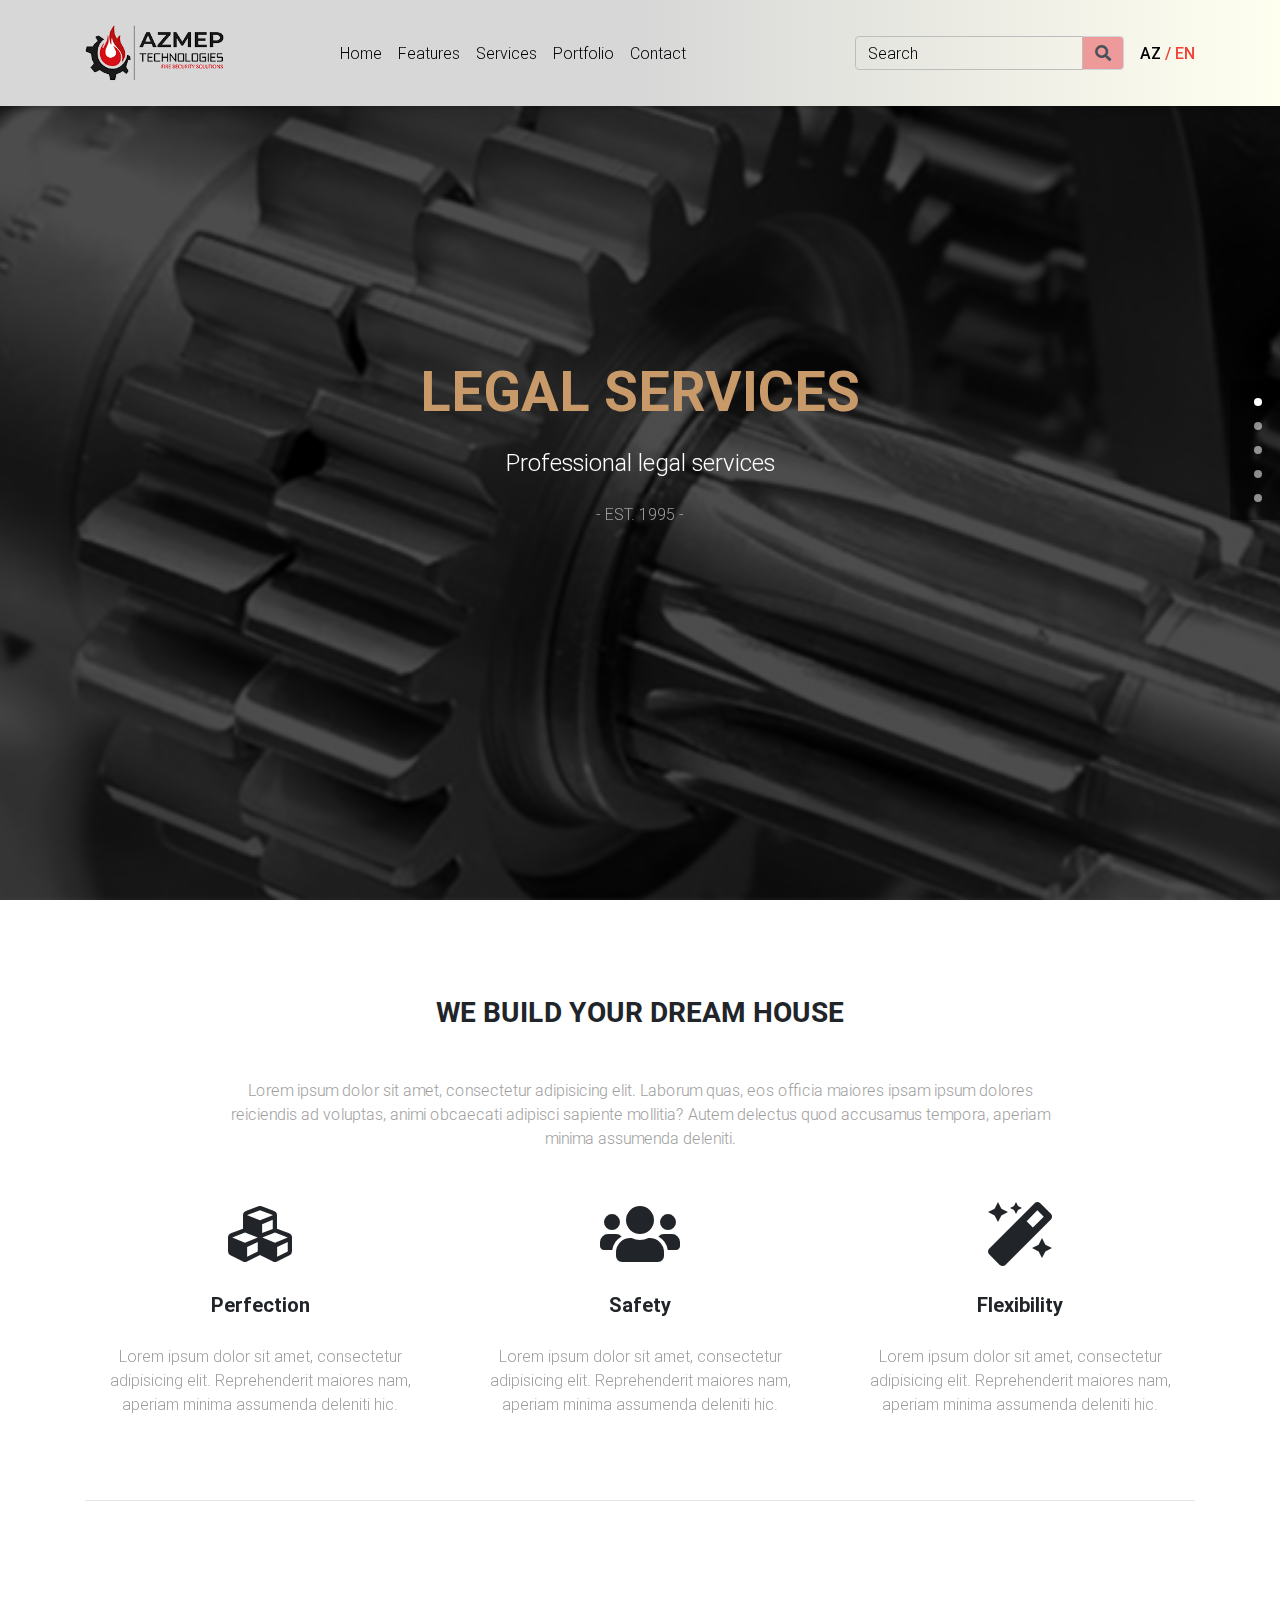
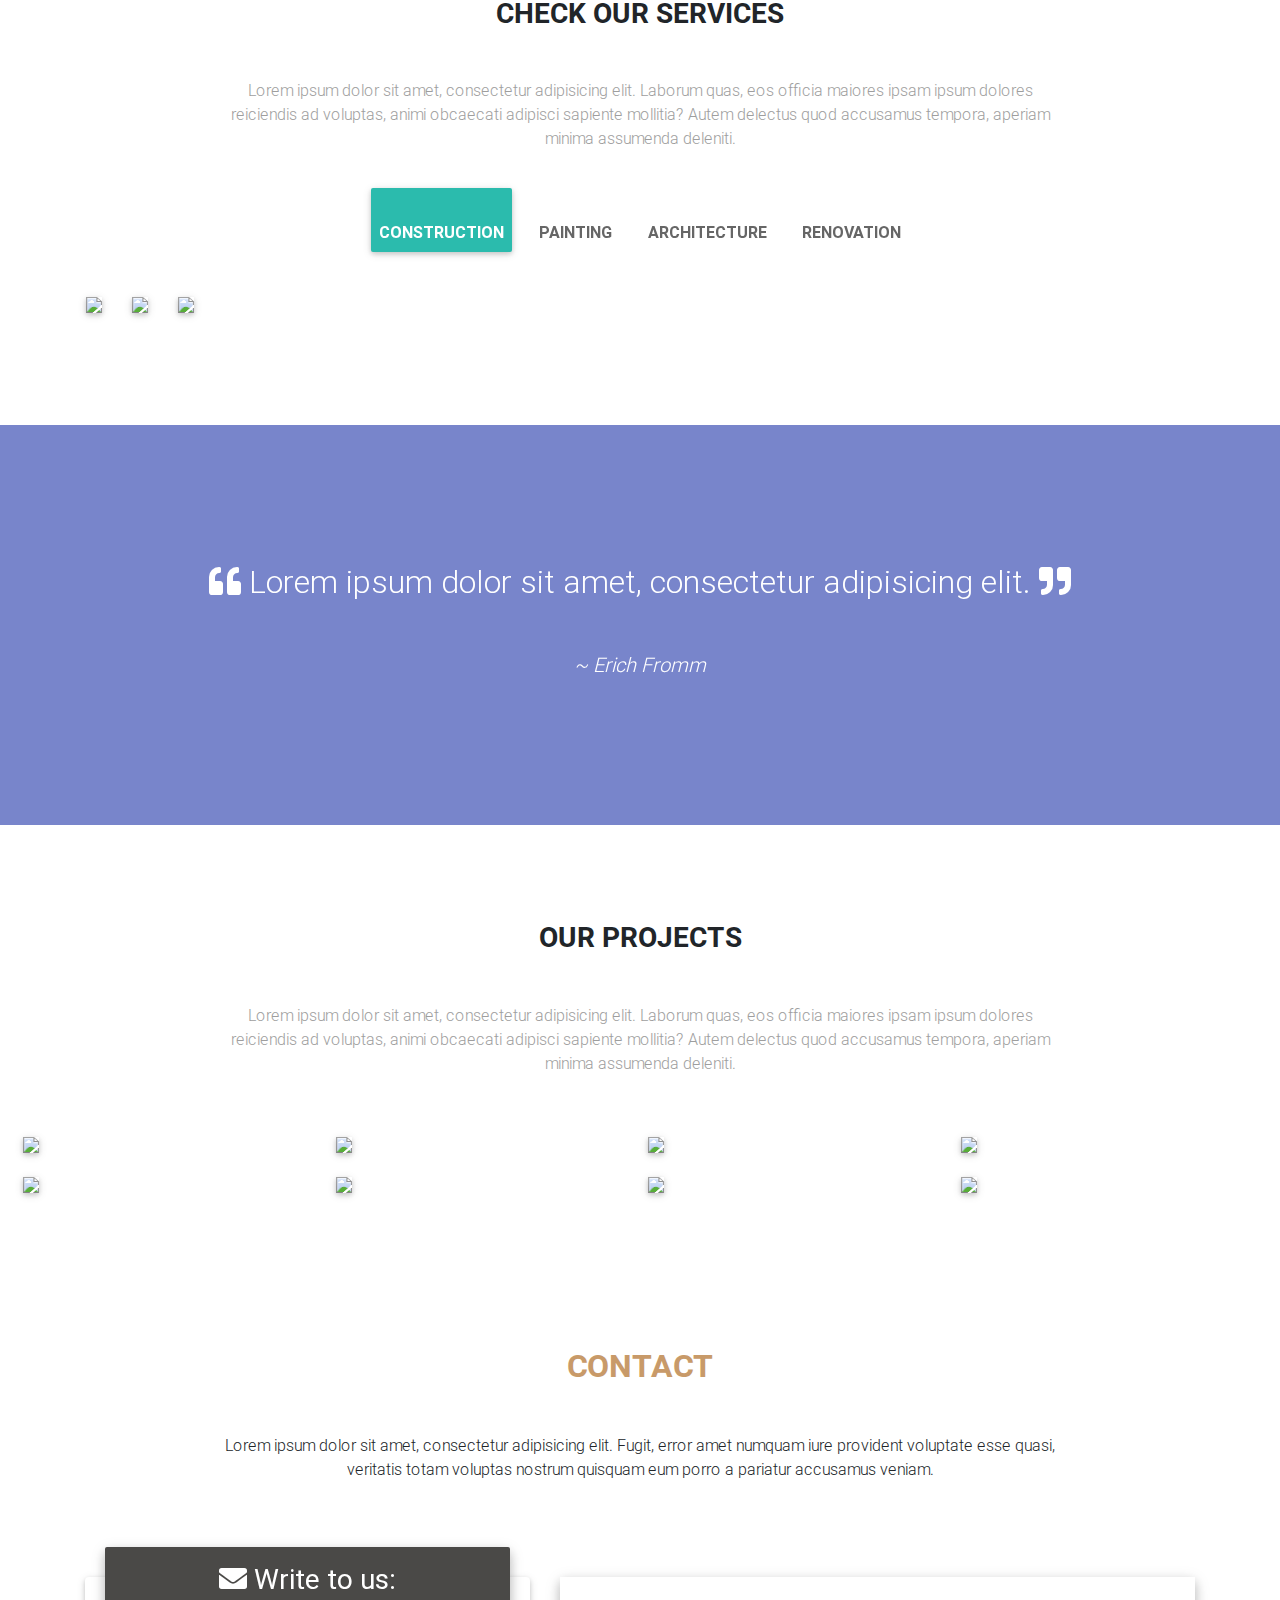
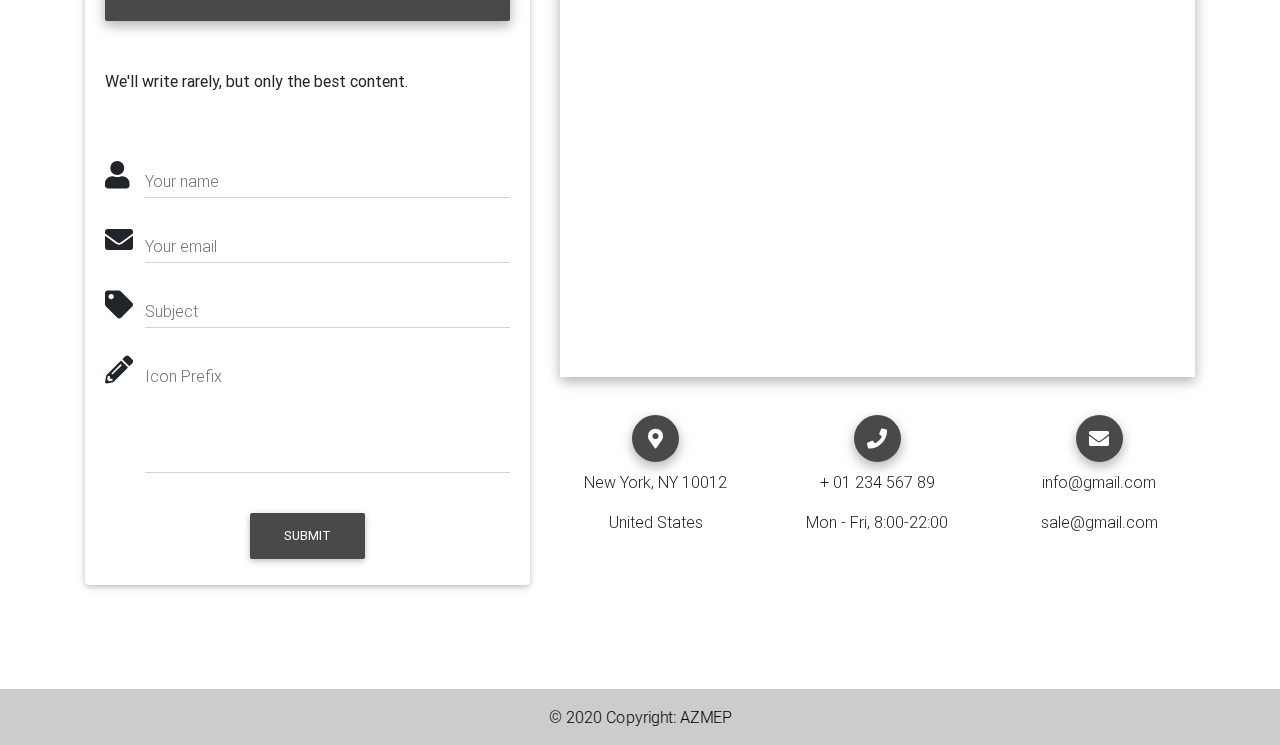
==== index.html @ c53495a8 "Initial commit" ====
<!DOCTYPE html>

<html lang="en">

<head>
  <meta charset="utf-8">
  <meta name="viewport" content="width=device-width, initial-scale=1, shrink-to-fit=no">
  <meta http-equiv="x-ua-compatible" content="ie=edge">
  <title>Material Design Bootstrap</title>
  <!-- Font Awesome -->
  <link rel="stylesheet" href="https://use.fontawesome.com/releases/v5.8.2/css/all.css">
  <!-- Bootstrap core CSS -->
  <link href="css/bootstrap.min.css" rel="stylesheet">
  <!-- Material Design Bootstrap -->
  <link href="css/mdb.min.css" rel="stylesheet">
  <link href="css/style.css" rel="stylesheet">
</head>

<body class="legal">

  <!-- Navigation & Intro -->
  <header>

    <!-- Navbar -->
    <nav class="navbar navbar-expand-lg navbar-light fixed-top scrolling-navbar" style="background: rgb(255,255,240);
background: linear-gradient(270deg, rgba(255,255,240,1) 0%, rgba(215,215,215,1) 50%);">
      <div class="container">
        <a class="navbar-brand" href="#"><img src="img/logo.png" style="width: 60%"></a>
        <button class="navbar-toggler" type="button" data-toggle="collapse" data-target="#navbarTogglerDemo02"
                aria-controls="navbarTogglerDemo02" aria-expanded="false" aria-label="Toggle navigation">
          <span class="navbar-toggler-icon"></span>
        </button>
        <div class="collapse navbar-collapse" id="navbarTogglerDemo02">
          <ul class="navbar-nav mr-auto smooth-scroll">
            <li class="nav-item">
              <a class="nav-link" href="#home">Home <span class="sr-only">(current)</span></a>
            </li>
            <li class="nav-item">
              <a class="nav-link" href="#features" data-offset="90">Features</a>
            </li>
            <li class="nav-item">
              <a class="nav-link" href="#services" data-offset="90">Services</a>
            </li>
            <li class="nav-item">
              <a class="nav-link" href="#portfolio" data-offset="90">Portfolio</a>
            </li>
            <li class="nav-item">
              <a class="nav-link" href="#contact" data-offset="90">Contact</a>
            </li>
          </ul>
          <form class="form-inline mr-3">
            <div class="input-group md-form form-sm form-2 pl-0">
              <input class="form-control my-0 py-1" type="text" placeholder="Search" aria-label="Search">
              <div class="input-group-append">
    <button class="input-group-text red lighten-3" id="basic-text1"><i class="fas fa-search text-grey"
                                                                     aria-hidden="true"></i></button>
              </div>
            </div>
          </form>

          <div class="">
            <span>
              <a class="black-text font-bold" href="#">AZ</a>
              <span class="red-text font-bold"> / </span>
              <a class="red-text font-bold" href="#">EN</a>
            </span>
          </div>

        </div>
      </div>
    </nav>

    <!-- Intro Section -->
    <div id="home" class="view jarallax" data-jarallax='{"speed": 0.2}'
      style="background-image: url(img/layer1.jpg); background-repeat: no-repeat; background-size: cover; background-position: center center;">

      <div class="mask rgba-black-strong">

        <div class="container h-100 d-flex justify-content-center align-items-center">

          <div class="row smooth-scroll">

            <div class="col-md-12">

              <div class="white-text text-center">

                <h2 class="display-4 font-weight-bold text-uppercase yellow-text mb-4 wow fadeIn">Legal services</h2>

                <h4 class="mt-2 mb-4 wow fadeIn" data-wow-delay="0.2s">Professional legal services</h4>

                <p class="grey-text wow fadeIn" data-wow-delay="0.2s">- EST. 1995 -</p>

              </div>

            </div>

          </div>

        </div>

      </div>

    </div>

  </header>
  <!-- Navigation & Intro -->

  <!-- Main layout -->
  <main>

    <div class="container">

      <!-- Section: Features -->
      <section id="features" class="mb-3 mt-5 pt-4 pb-3">

        <!-- Section heading -->
        <h3 class="text-center text-uppercase font-weight-bold mb-5 mt-4 wow fadeIn" data-wow-delay="0.2s">We Build Your
          Dream House</h3>

        <!-- Section description -->
        <p class="text-center grey-text my-5 w-responsive mx-auto wow fadeIn" data-wow-delay="0.2s">Lorem ipsum dolor
          sit amet, consectetur adipisicing elit. Laborum quas, eos officia maiores ipsam ipsum dolores reiciendis ad
          voluptas, animi obcaecati adipisci sapiente mollitia? Autem delectus quod accusamus tempora, aperiam minima
          assumenda deleniti.</p>

        <!-- Grid row -->
        <div class="row text-center">

          <!-- Grid column -->
          <div class="col-md-4 mb-1 mt-1 wow fadeIn" data-wow-delay="0.4s">
            <i class="fas fa-cubes orange-text-2 fa-4x mb-4"></i>
            <h5 class="font-weight-bold mb-4">Perfection</h5>
            <p class="grey-text">Lorem ipsum dolor sit amet, consectetur adipisicing elit. Reprehenderit maiores nam,
              aperiam minima assumenda deleniti hic.</p>
          </div>
          <!-- Grid column -->

          <!-- Grid column -->
          <div class="col-md-4 mb-1 mt-1 wow fadeIn" data-wow-delay="0.4s">
            <i class="fas fa-users orange-text-2 fa-4x mb-4"></i>
            <h5 class="font-weight-bold mb-4">Safety</h5>
            <p class="grey-text">Lorem ipsum dolor sit amet, consectetur adipisicing elit. Reprehenderit maiores nam,
              aperiam minima assumenda deleniti hic.</p>
          </div>
          <!-- Grid column -->

          <!-- Grid column -->
          <div class="col-md-4 mb-1 mt-1 wow fadeIn" data-wow-delay="0.4s">
            <i class="fas fa-magic orange-text-2 fa-4x mb-4"></i>
            <h5 class="font-weight-bold mb-4">Flexibility</h5>
            <p class="grey-text">Lorem ipsum dolor sit amet, consectetur adipisicing elit. Reprehenderit maiores nam,
              aperiam minima assumenda deleniti hic.</p>
          </div>
          <!-- Grid column -->

        </div>
        <!-- Grid row -->

      </section>
      <!-- Section: Features -->

      <hr class="mt-5 pb-4">

      <!-- Section: Services -->
      <section id="services" class="mb-5">

        <!-- Section heading -->
        <h3 class="text-center text-uppercase font-weight-bold mb-5 mt-5 pt-4 wow fadeIn" data-wow-delay="0.2s">Check
          our services</h3>

        <!-- Section description -->
        <p class="text-center grey-text mt-5 w-responsive mx-auto wow fadeIn" data-wow-delay="0.2s">Lorem ipsum dolor
          sit amet, consectetur adipisicing elit. Laborum quas, eos officia maiores ipsam ipsum dolores reiciendis ad
          voluptas, animi obcaecati adipisci sapiente mollitia? Autem delectus quod accusamus tempora, aperiam minima
          assumenda deleniti.</p>

        <!-- Grid row -->
        <div class="row wow fadeIn" data-wow-delay="0.4s">

          <!-- Grid column -->
          <div class="col-md-12">

            <!--  Nav tabs  -->
            <ul class="nav md-pills flex-center flex-wrap mx-0 mb-4" role="tablist">
              <li class="nav-item">
                <a class="nav-link active font-weight-bold text-uppercase" data-toggle="tab" href="#panel31"
                   role="tab"><br>construction</a>
              </li>
              <li class="nav-item">
                <a class="nav-link font-weight-bold text-uppercase" data-toggle="tab" href="#panel33"
                   role="tab"><br>painting</a>
              </li>
              <li class="nav-item">
                <a class="nav-link font-weight-bold text-uppercase" data-toggle="tab" href="#panel32"
                   role="tab"><br>architecture</a>
              </li>
              <li class="nav-item">
                <a class="nav-link font-weight-bold text-uppercase" data-toggle="tab" href="#panel34"
                   role="tab"><br>renovation</a>
              </li>
            </ul>

          </div>
          <!-- Grid column -->

          <!-- Tab panels -->
          <div class="tab-content pt-0">

            <!-- Panel 1 -->
            <div class="tab-pane fade show in active" id="panel31" role="tabpanel">
              <br>

              <!-- Grid row -->
              <div class="row">

                <!-- Grid column -->
                <div class="col-lg-4 col-md-6 mb-5">

                  <!-- Featured image -->
                  <div class="view overlay z-depth-1 zoom">
                    <img src="https://mdbootstrap.com/img/Photos/Horizontal/Architecture/4-col/img%20%281%29.jpg"
                         class="img-fluid">
                  </div>

                </div>
                <!-- Grid column -->

                <!-- Grid column -->
                <div class="col-lg-4 col-md-6 mb-5">

                  <!-- Featured image -->
                  <div class="view overlay z-depth-1 zoom">
                    <img src="https://mdbootstrap.com/img/Photos/Horizontal/Architecture/4-col/img%20%282%29.jpg"
                         class="img-fluid">
                  </div>

                </div>
                <!-- Grid column -->

                <!-- Grid column -->
                <div class="col-lg-4 col-md-6 mb-5">

                  <!-- Featured image -->
                  <div class="view overlay z-depth-1 zoom">
                    <img src="https://mdbootstrap.com/img/Photos/Horizontal/Architecture/4-col/img%20%283%29.jpg"
                         class="img-fluid">
                  </div>

                </div>
                <!-- Grid column -->

              </div>
              <!-- Grid row -->

            </div>
            <!-- Panel 1 -->

            <!-- Panel 2 -->
            <div class="tab-pane fade" id="panel32" role="tabpanel">
              <br>

              <!-- Grid row -->
              <div class="row">

                <!-- Grid column -->
                <div class="col-lg-4 col-md-6 mb-5">

                  <!-- Featured image -->
                  <div class="view overlay z-depth-1 zoom">
                    <img src="https://mdbootstrap.com/img/Photos/Horizontal/Architecture/4-col/img%20%286%29.jpg"
                         class="img-fluid">
                  </div>

                </div>
                <!-- Grid column -->

                <!-- Grid column -->
                <div class="col-lg-4 col-md-6 mb-5">

                  <!-- Featured image -->
                  <div class="view overlay z-depth-1 zoom">
                    <img src="https://mdbootstrap.com/img/Photos/Horizontal/Architecture/4-col/img%20%285%29.jpg"
                         class="img-fluid">
                  </div>

                </div>
                <!-- Grid column -->

                <!-- Grid column -->
                <div class="col-lg-4 col-md-6 mb-5">

                  <!-- Featured image -->
                  <div class="view overlay z-depth-1 zoom">
                    <img src="https://mdbootstrap.com/img/Photos/Horizontal/Architecture/4-col/img%20%284%29.jpg"
                         class="img-fluid">
                  </div>

                </div>
                <!-- Grid column -->

              </div>
              <!-- Grid row -->

            </div>
            <!-- Panel 2 -->

            <!-- Panel 3 -->
            <div class="tab-pane fade" id="panel33" role="tabpanel">
              <br>

              <!-- Grid row -->
              <div class="row">

                <!-- Grid column -->
                <div class="col-lg-4 col-md-6 mb-5">

                  <!-- Featured image -->
                  <div class="view overlay z-depth-1 zoom">
                    <img src="https://mdbootstrap.com/img/Photos/Horizontal/Architecture/4-col/img%20%2810%29.jpg"
                         class="img-fluid">
                  </div>

                </div>
                <!-- Grid column -->

                <!-- Grid column -->
                <div class="col-lg-4 col-md-6 mb-5">

                  <!-- Featured image -->
                  <div class="view overlay z-depth-1 zoom">
                    <img src="https://mdbootstrap.com/img/Photos/Horizontal/Architecture/4-col/img%20%2813%29.jpg"
                         class="img-fluid">
                  </div>

                </div>
                <!-- Grid column -->

                <!-- Grid column -->
                <div class="col-lg-4 col-md-6 mb-5">

                  <!-- Featured image -->
                  <div class="view overlay z-depth-1 zoom">
                    <img src="https://mdbootstrap.com/img/Photos/Horizontal/Architecture/4-col/img%20%2814%29.jpg"
                         class="img-fluid">
                  </div>

                </div>
                <!-- Grid column -->

              </div>
              <!-- Grid row -->

            </div>
            <!-- Panel 3 -->

            <!-- Panel 4 -->
            <div class="tab-pane fade" id="panel34" role="tabpanel">
              <br>

              <!-- Grid row -->
              <div class="row">

                <!-- Grid column -->
                <div class="col-lg-4 col-md-6 mb-5">

                  <!-- Featured image -->
                  <div class="view overlay z-depth-1 zoom">
                    <img src="https://mdbootstrap.com/img/Photos/Horizontal/Architecture/4-col/img%20%289%29.jpg"
                         class="img-fluid">
                  </div>

                </div>
                <!-- Grid column -->

                <!-- Grid column -->
                <div class="col-lg-4 col-md-6 mb-5">

                  <!-- Featured image -->
                  <div class="view overlay z-depth-1 zoom">
                    <img src="https://mdbootstrap.com/img/Photos/Horizontal/Architecture/4-col/img%20%288%29.jpg"
                         class="img-fluid">
                  </div>

                </div>
                <!-- Grid column -->

                <!-- Grid column -->
                <div class="col-lg-4 col-md-6 mb-5">

                  <!-- Featured image -->
                  <div class="view overlay z-depth-1 zoom">
                    <img src="https://mdbootstrap.com/img/Photos/Horizontal/Architecture/4-col/img%20%286%29.jpg"
                         class="img-fluid">
                  </div>

                </div>
                <!-- Grid column -->

              </div>
              <!-- Grid row -->

            </div>
            <!-- Panel 4 -->

          </div>
          <!-- Tab panels -->

        </div>
        <!-- Grid row -->

      </section>
      <!-- Section: Services -->

    </div>

    <!-- Streak -->
    <div class="streak streak-photo streak-md"
         style="background-image: url('https://mdbootstrap.com/img/Photos/Horizontal/City/12-col/img%20%2822%29.jpg');">
      <div class="flex-center mask rgba-indigo-strong">
        <div class="text-center white-text">
          <h2 class="h2-responsive mb-5"><i class="fas fa-quote-left" aria-hidden="true"></i> Lorem ipsum dolor sit
            amet, consectetur adipisicing elit. <i class="fas fa-quote-right" aria-hidden="true"></i></h2>
          <h5 class="text-center font-italic wow fadeIn" data-wow-delay="0.2s">~ Erich Fromm</h5>
        </div>
      </div>
    </div>
    <!-- Streak -->

    <div class="container">

      <!-- Section: Portfolio -->
      <section id="portfolio" class="mb-3">

        <!-- Section heading -->
        <h3 class="text-center text-uppercase font-weight-bold mb-5 mt-5 pt-5 wow fadeIn" data-wow-delay="0.2s">Our
          projects</h3>

        <!-- Section description -->
        <p class="text-center grey-text my-5 w-responsive mx-auto wow fadeIn" data-wow-delay="0.2s">Lorem ipsum dolor
          sit amet, consectetur adipisicing elit. Laborum quas, eos officia maiores ipsam ipsum dolores reiciendis ad
          voluptas, animi obcaecati adipisci sapiente mollitia? Autem delectus quod accusamus tempora, aperiam minima
          assumenda deleniti.</p>

      </section>
      <!-- Section: Portfolio -->

    </div>

    <div class="container-fluid">

      <div class="row mb-5 wow fadeIn" data-wow-delay="0.4s">

        <!-- Grid column -->
        <div class="col-md-12 mb-5">

          <div id="mdb-lightbox-ui"></div>

          <!-- Full width lightbox -->
          <div class="mdb-lightbox">

            <figure class="col-md-3">
              <a href="https://mdbootstrap.com/img/Photos/Lightbox/Original/img%20(1).jpg" data-size="1600x1067">
                <img src="https://mdbootstrap.com/img/Photos/Lightbox/Original/img%20(1).jpg"
                     class="img-fluid z-depth-1">
              </a>
            </figure>

            <figure class="col-md-3">
              <a href="https://mdbootstrap.com/img/Photos/Lightbox/Original/img%20(136).jpg" data-size="1600x1067">
                <img src="https://mdbootstrap.com/img/Photos/Lightbox/Original/img%20(136).jpg"
                     class="img-fluid z-depth-1">
              </a>
            </figure>

            <figure class="col-md-3">
              <a href="https://mdbootstrap.com/img/Photos/Lightbox/Original/img%20(7).jpg" data-size="1600x1067">
                <img src="https://mdbootstrap.com/img/Photos/Lightbox/Original/img%20(7).jpg"
                     class="img-fluid z-depth-1">
              </a>

            </figure>
            <figure class="col-md-3">
              <a href="https://mdbootstrap.com/img/Photos/Lightbox/Original/img%20(137).jpg" data-size="1600x1067">
                <img src="https://mdbootstrap.com/img/Photos/Lightbox/Original/img%20(137).jpg"
                     class="img-fluid z-depth-1">
              </a>
            </figure>

            <figure class="col-md-3">
              <a href="https://mdbootstrap.com/img/Photos/Lightbox/Original/img%20(132).jpg" data-size="1600x1067">
                <img src="https://mdbootstrap.com/img/Photos/Lightbox/Original/img%20(132).jpg"
                     class="img-fluid z-depth-1">
              </a>
            </figure>

            <figure class="col-md-3">
              <a href="https://mdbootstrap.com/img/Photos/Lightbox/Original/img%20(131).jpg" data-size="1600x1067">
                <img src="https://mdbootstrap.com/img/Photos/Lightbox/Original/img%20(131).jpg"
                     class="img-fluid z-depth-1">
              </a>
            </figure>

            <figure class="col-md-3">
              <a href="https://mdbootstrap.com/img/Photos/Lightbox/Original/img%20(3).jpg" data-size="1600x1067">
                <img src="https://mdbootstrap.com/img/Photos/Lightbox/Original/img%20(3).jpg"
                     class="img-fluid z-depth-1">
              </a>
            </figure>

            <figure class="col-md-3">
              <a href="https://mdbootstrap.com/img/Photos/Lightbox/Original/img%20(134).jpg" data-size="1600x1067">
                <img src="https://mdbootstrap.com/img/Photos/Lightbox/Original/img%20(134).jpg"
                     class="img-fluid z-depth-1">
              </a>
            </figure>
          </div>
          <!-- Full width lightbox -->

        </div>
        <!-- Grid column -->

      </div>

    </div>

    <!-- Second container -->
    <div class="container">


      <!-- Section: Contact -->
      <section id="contact" class="section pb-5 mb-5">

        <!-- Section heading -->
        <h2 class="yellow-text text-center text-uppercase font-weight-bold my-5 pt-5 wow fadeIn" data-wow-delay="0.2s">
          Contact</h2>

        <!-- Section sescription -->
        <p class="text-center w-responsive mx-auto mb-5 pb-5">Lorem ipsum dolor sit amet, consectetur adipisicing elit.

          Fugit, error amet numquam iure provident voluptate esse quasi, veritatis totam voluptas nostrum quisquam eum

          porro a pariatur accusamus veniam.</p>

        <div class="row">

          <!-- First column -->
          <div class="col-lg-5 mb-2">

            <!-- Form with header -->
            <div class="card">

              <div class="card-body">

                <!-- Header -->
                <div class="form-header primary-color">

                  <h3><i class="fas fa-envelope"></i> Write to us:</h3>

                </div>

                <p>We'll write rarely, but only the best content.</p>

                <br>

                <!-- Body -->
                <div class="md-form">

                  <i class="fas fa-user prefix"></i>

                  <input type="text" id="form3" class="form-control">

                  <label for="form3">Your name</label>

                </div>

                <div class="md-form">

                  <i class="fas fa-envelope prefix"></i>

                  <input type="text" id="form2" class="form-control">

                  <label for="form2">Your email</label>

                </div>

                <div class="md-form">

                  <i class="fas fa-tag prefix"></i>

                  <input type="text" id="form32" class="form-control">

                  <label for="form32">Subject</label>

                </div>

                <div class="md-form">

                  <i class="fas fa-pencil-alt prefix"></i>

                  <textarea type="text" id="form8" class="md-textarea form-control" rows="3"></textarea>

                  <label for="form8">Icon Prefix</label>

                </div>

                <div class="text-center">

                  <button class="btn btn-secondary mt-3">Submit</button>

                </div>

              </div>

            </div>
            <!-- Form with header -->

          </div>
          <!-- First column -->

          <!-- Second column -->
          <div class="col-lg-7">

            <!-- Google map -->
            <div id="map-container-google-1" class="z-depth-1-half map-container" style="height: 400px">


              <iframe src="https://www.google.com/maps/embed?pb=!1m18!1m12!1m3!1d3039.717285440294!2d49.84756841571897!3d40.370792666355435!2m3!1f0!2f0!3f0!3m2!1i1024!2i768!4f13.1!3m3!1m2!1s0x40307dad090d9181%3A0x2b88981f2bd87785!2z0J_QsNGA0Log0JHRg9C70YzQstCw0YA!5e0!3m2!1sru!2s!4v1579279671891!5m2!1sru!2s" frameborder="0"
                style="border:0" allowfullscreen></iframe>

            </div>

            <br>

            <!-- Buttons -->
            <div class="row text-center mt-1">

              <div class="col-md-4">

                <a class=" mb-2 btn-floating btn-secondary"><i class="fas fa-map-marker-alt"></i></a>

                <p>New York, NY 10012</p>

                <p>United States</p>

              </div>

              <div class="col-md-4">

                <a class="mb-2 btn-floating btn-secondary"><i class="fas fa-phone"></i></a>

                <p>+ 01 234 567 89</p>

                <p>Mon - Fri, 8:00-22:00</p>

              </div>

              <div class="col-md-4">

                <a class="mb-2 btn-floating btn-secondary"><i class="fas fa-envelope"></i></a>

                <p>info@gmail.com</p>

                <p>sale@gmail.com</p>

              </div>

            </div>

          </div>
          <!-- Second column -->

        </div>

      </section>
      <!-- Section: Contact -->

    </div>
    <!-- Second container -->



  </main>
  <!-- Main layout -->

  <!-- Footer -->
  <footer class="page-footer footer-tiles text-center text-md-left">

    <!-- Copyright -->
    <div class="footer-copyright py-3 text-center">

      <div class="container-fluid black-text">

        © 2020 Copyright: AZMEP

      </div>

    </div>
    <!-- Copyright -->

  </footer>
  <!-- Footer -->

  <!-- Scrollspy -->
  <div class="dotted-scrollspy clearfix d-none d-sm-block">

    <ul class="nav smooth-scroll flex-column">

      <li class="nav-item"><a class="nav-link" href="#home"><span></span></a></li>

      <li class="nav-item"><a class="nav-link" href="#features"><span></span></a></li>

      <li class="nav-item"><a class="nav-link" href="#services"><span></span></a></li>

      <li class="nav-item"><a class="nav-link" href="#portfolio"><span></span></a></li>

      <li class="nav-item"><a class="nav-link" href="#contact"><span></span></a></li>

    </ul>

  </div>
  <!-- Scrollspy -->

  <!-- SCRIPTS -->
  <!-- JQuery -->
  <script type="text/javascript " src="js/jquery-3.4.1.min.js "></script>
  <!-- Bootstrap tooltips -->
  <script type="text/javascript " src="js/popper.min.js "></script>
  <!-- Bootstrap core JavaScript -->
  <script type="text/javascript " src="js/bootstrap.min.js "></script>
  <!-- MDB core JavaScript -->
  <script type="text/javascript " src="js/mdb.min.js "></script>
  <!-- Google Maps -->
  <script src="https://maps.google.com/maps/api/js"></script>

  <script>
    // initialize scrollspy
    $('body').scrollspy({

      target: '.dotted-scrollspy'
    });

    // initialize lightbox
    $(function () {

      $("#mdb-lightbox-ui").load("mdb-addons/mdb-lightbox-ui.html");
    });

    $('.navbar-collapse a').click(function () {

      $(".navbar-collapse").collapse('hide');
    });

    /* WOW.js init */
    new WOW().init();

  </script>

</body>

</html>
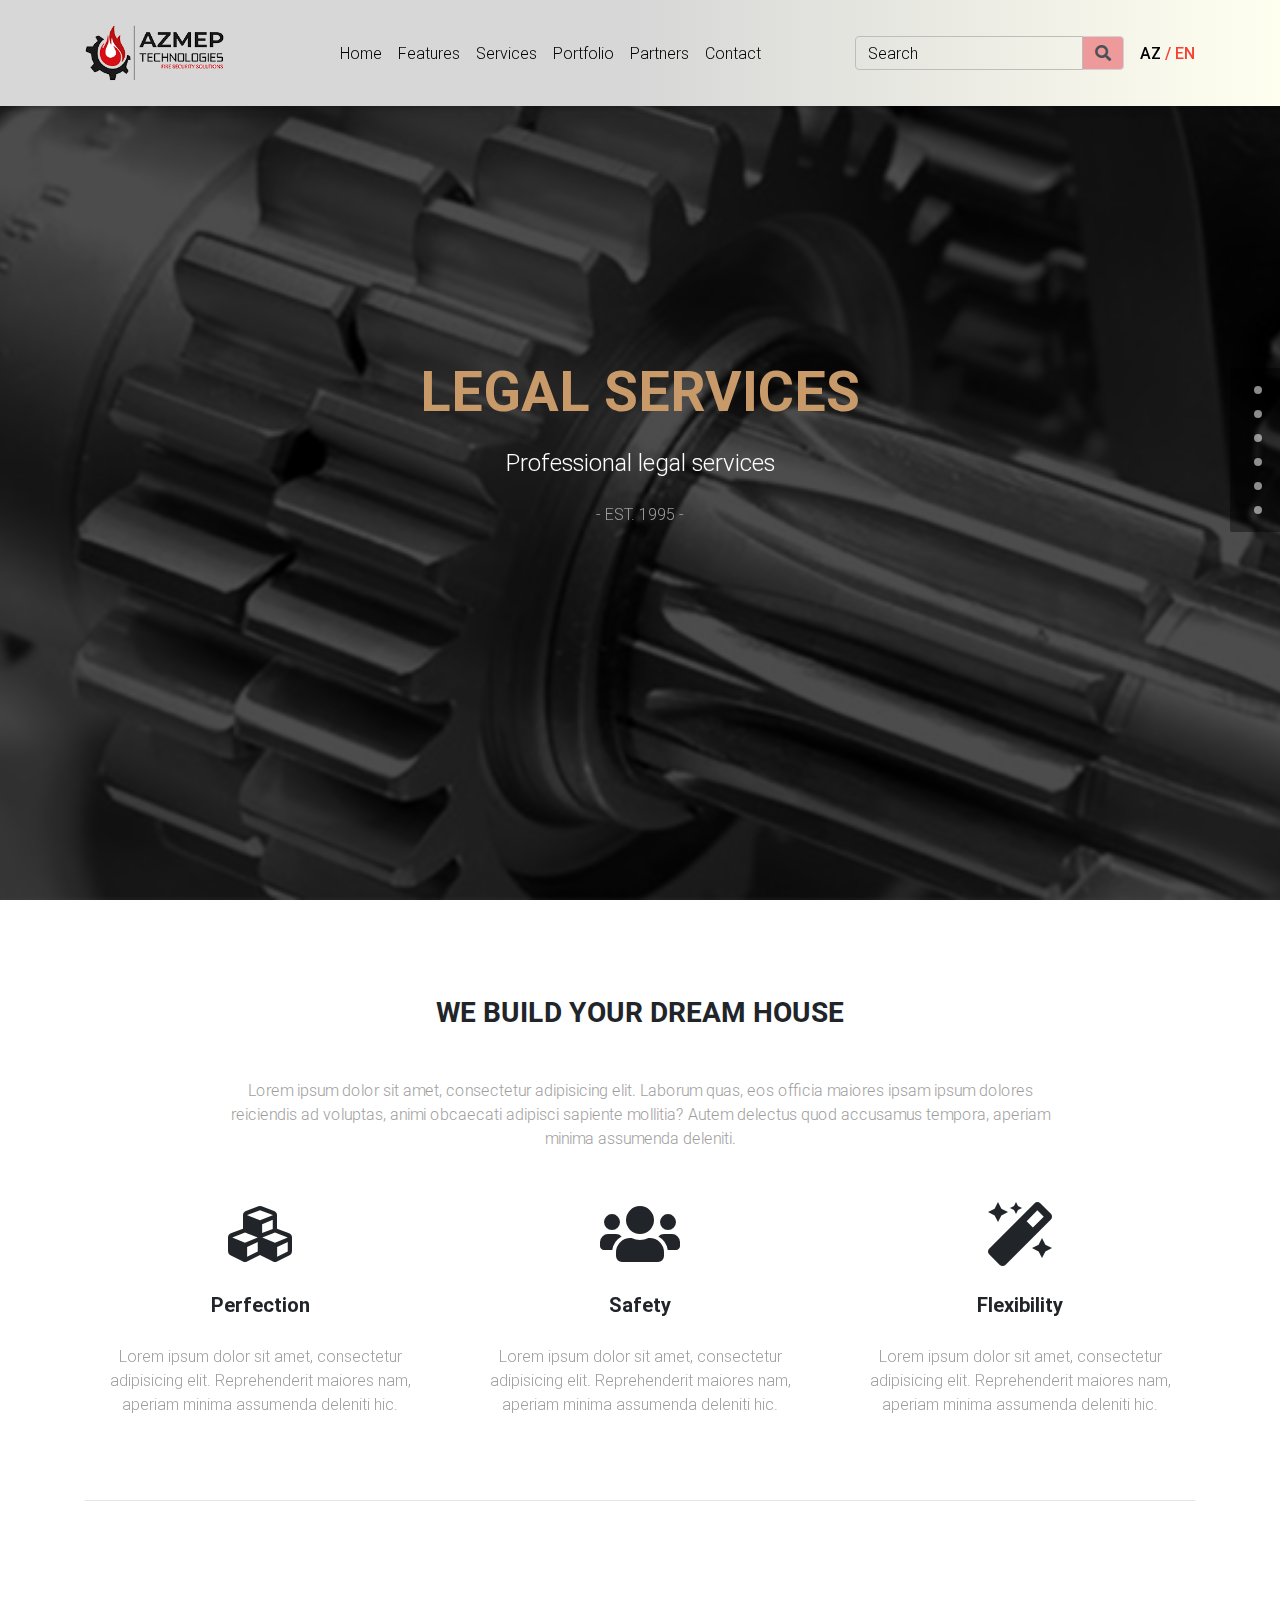
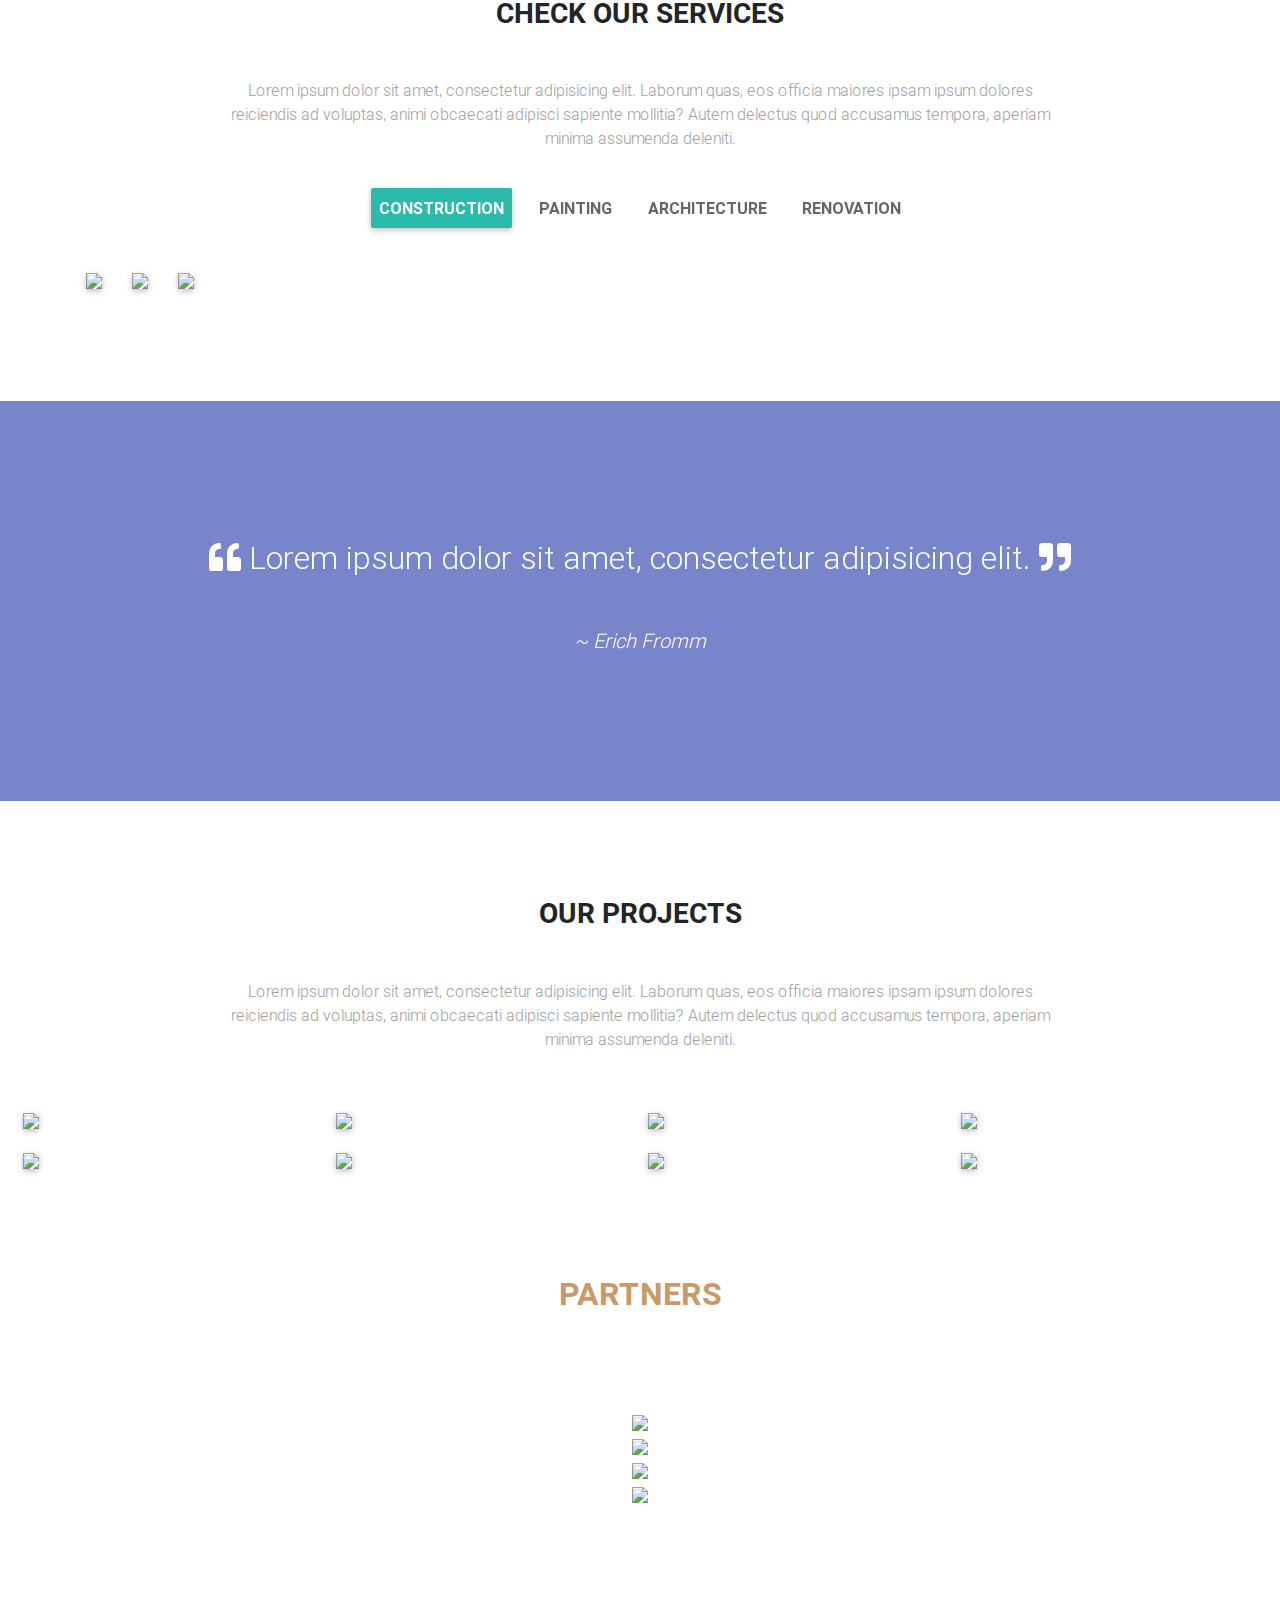
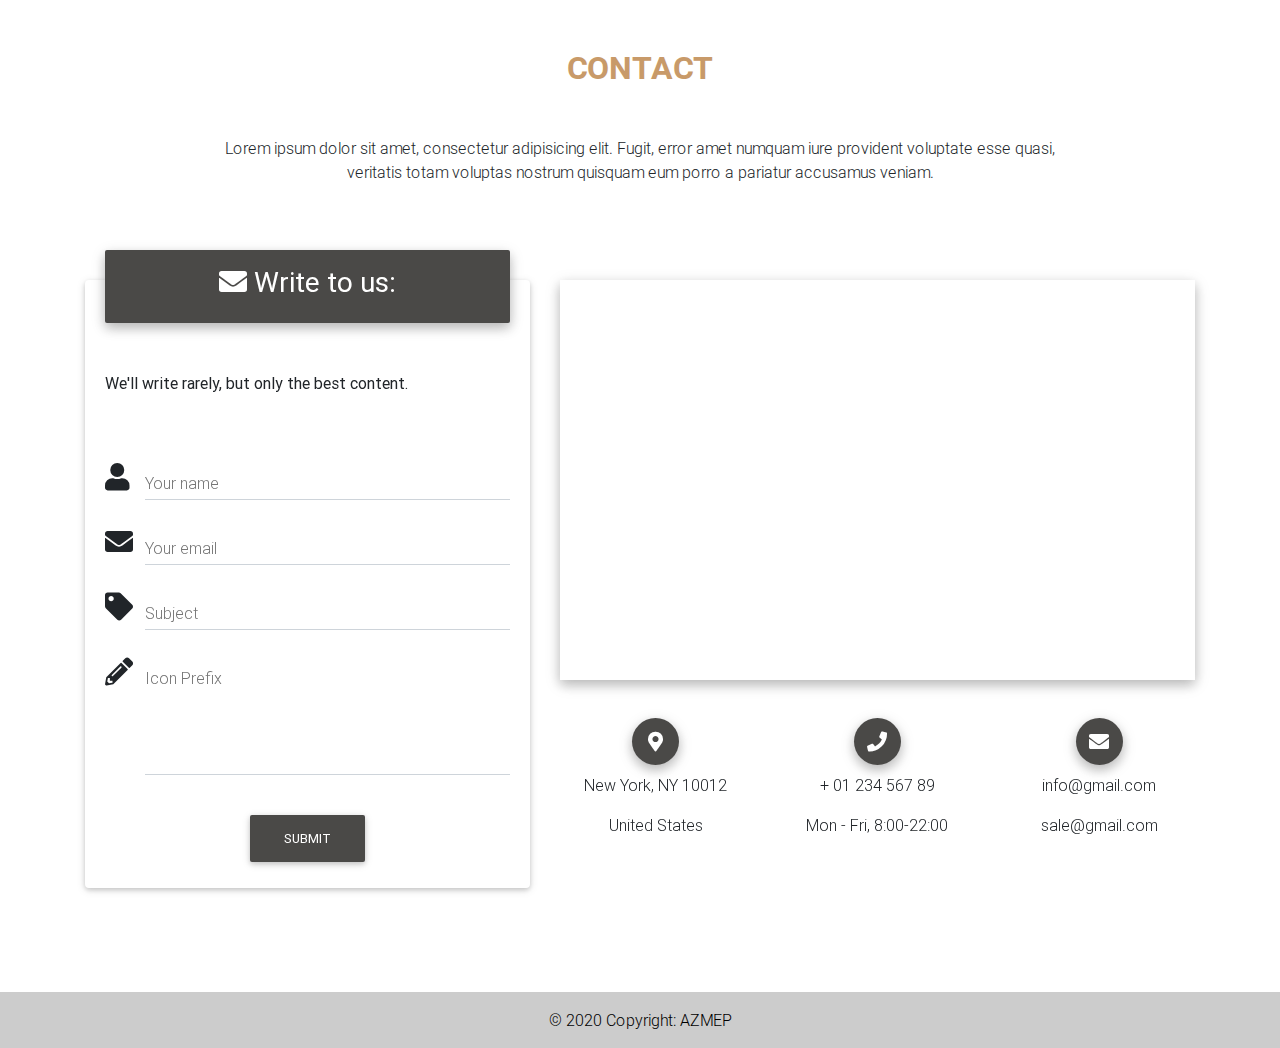
==== commit 28c8b81a: "Fix" ====
--- a/index.html
+++ b/index.html
@@ -13,7 +13,10 @@
   <link href="css/bootstrap.min.css" rel="stylesheet">
   <!-- Material Design Bootstrap -->
   <link href="css/mdb.min.css" rel="stylesheet">
+  <!-- Swiper -->
+  <link rel="stylesheet" href="https://unpkg.com/swiper/css/swiper.min.css">
   <link href="css/style.css" rel="stylesheet">
+  <script src="https://unpkg.com/swiper/js/swiper.min.js"></script>
 </head>
 
 <body class="legal">
@@ -45,6 +48,9 @@
               <a class="nav-link" href="#portfolio" data-offset="90">Portfolio</a>
             </li>
             <li class="nav-item">
+              <a class="nav-link" href="#partners" data-offset="90">Partners</a>
+            </li>
+            <li class="nav-item">
               <a class="nav-link" href="#contact" data-offset="90">Contact</a>
             </li>
           </ul>
@@ -184,19 +190,19 @@
             <ul class="nav md-pills flex-center flex-wrap mx-0 mb-4" role="tablist">
               <li class="nav-item">
                 <a class="nav-link active font-weight-bold text-uppercase" data-toggle="tab" href="#panel31"
-                   role="tab"><br>construction</a>
+                   role="tab">construction</a>
               </li>
               <li class="nav-item">
                 <a class="nav-link font-weight-bold text-uppercase" data-toggle="tab" href="#panel33"
-                   role="tab"><br>painting</a>
+                   role="tab">painting</a>
               </li>
               <li class="nav-item">
                 <a class="nav-link font-weight-bold text-uppercase" data-toggle="tab" href="#panel32"
-                   role="tab"><br>architecture</a>
+                   role="tab">architecture</a>
               </li>
               <li class="nav-item">
                 <a class="nav-link font-weight-bold text-uppercase" data-toggle="tab" href="#panel34"
-                   role="tab"><br>renovation</a>
+                   role="tab">renovation</a>
               </li>
             </ul>
 
@@ -525,13 +531,45 @@
 
     <!-- Second container -->
     <div class="container">
-
+      <section id="partners"  class="section pb-5 mb-5">
+
+
+        <!-- Section heading -->
+        <h2 class="yellow-text text-center text-uppercase font-weight-bold my-5 wow fadeIn" data-wow-delay="0.2s">
+          Partners</h2>
+
+        <div class="row">
+        <!-- Second column -->
+        <div class="col-md-12 mt-5 mb-5">
+
+          <div class="swiper-container swiper-container-partners col-md-12">
+            <div class="swiper-wrapper">
+              <div class="swiper-slide partner">
+                <img src="https://cdn4.iconfinder.com/data/icons/logos-and-brands-1/512/142_Github_logo_logos-512.png">
+              </div>
+              <div class="swiper-slide partner">
+                <img src="https://upload.wikimedia.org/wikipedia/commons/thumb/2/27/PHP-logo.svg/1280px-PHP-logo.svg.png">
+              </div>
+              <div class="swiper-slide partner">
+                <img src="https://upload.wikimedia.org/wikipedia/commons/a/ab/Logo-ubuntu_cof-orange-hex.svg">
+              </div>
+              <div class="swiper-slide partner">
+                <img src="https://www.kindpng.com/picc/m/1-12327_aws-amazon-logo-amazon-web-services-hd-png.png">
+              </div>
+            </div>
+            <div class="swiper-pagination"></div>
+          </div>
+
+        </div>
+        <!-- Second column -->
+      </div>
+      </section>
 
       <!-- Section: Contact -->
       <section id="contact" class="section pb-5 mb-5">
 
         <!-- Section heading -->
-        <h2 class="yellow-text text-center text-uppercase font-weight-bold my-5 pt-5 wow fadeIn" data-wow-delay="0.2s">
+        <h2 class="yellow-text text-center text-uppercase font-weight-bold my-5 wow fadeIn" data-wow-delay="0.2s">
           Contact</h2>
 
         <!-- Section sescription -->
@@ -541,7 +579,10 @@
 
           porro a pariatur accusamus veniam.</p>
 
+
         <div class="row">
+
+
 
           <!-- First column -->
           <div class="col-lg-5 mb-2">
@@ -667,17 +708,32 @@
             </div>
 
           </div>
-          <!-- Second column -->
+
 
         </div>
 
       </section>
       <!-- Section: Contact -->
 
-    </div>
     <!-- Second container -->
 
 
+
+    <script>
+      var swiperPartners = new Swiper('.swiper-container-partners', {
+        spaceBetween: 10,
+        loop: true,
+        slidesPerView: "auto",
+        breakpoints: {
+          640: {slidesPerView: 2, spaceBetween: 20,},
+          768: {slidesPerView: 3, spaceBetween: 40,},
+          1024: {slidesPerView: 4, spaceBetween: 50,},
+          1600: {slidesPerView: 4, spaceBetween: 50,},
+        },
+        autoplay: {delay: 2500}
+      });
+
+    </script>
 
   </main>
   <!-- Main layout -->
@@ -712,6 +768,8 @@
       <li class="nav-item"><a class="nav-link" href="#services"><span></span></a></li>
 
       <li class="nav-item"><a class="nav-link" href="#portfolio"><span></span></a></li>
+
+      <li class="nav-item"><a class="nav-link" href="#partners"><span></span></a></li>
 
       <li class="nav-item"><a class="nav-link" href="#contact"><span></span></a></li>
 
@@ -732,28 +790,8 @@
   <!-- Google Maps -->
   <script src="https://maps.google.com/maps/api/js"></script>
 
-  <script>
-    // initialize scrollspy
-    $('body').scrollspy({
-
-      target: '.dotted-scrollspy'
-    });
-
-    // initialize lightbox
-    $(function () {
-
-      $("#mdb-lightbox-ui").load("mdb-addons/mdb-lightbox-ui.html");
-    });
-
-    $('.navbar-collapse a').click(function () {
-
-      $(".navbar-collapse").collapse('hide');
-    });
-
-    /* WOW.js init */
-    new WOW().init();
-
-  </script>
+  <script src="js/main.js"></script>
+
 
 </body>
 
--- a/css/style.css
+++ b/css/style.css
@@ -39,4 +39,12 @@
 }
 .input-group.md-form.form-sm.form-2 input.amber-border {
     border: 1px solid #ffca28;
+}
+
+.partner img{
+    height: auto;
+    width: 150px;
+}
+.partner{
+    text-align: center;
 }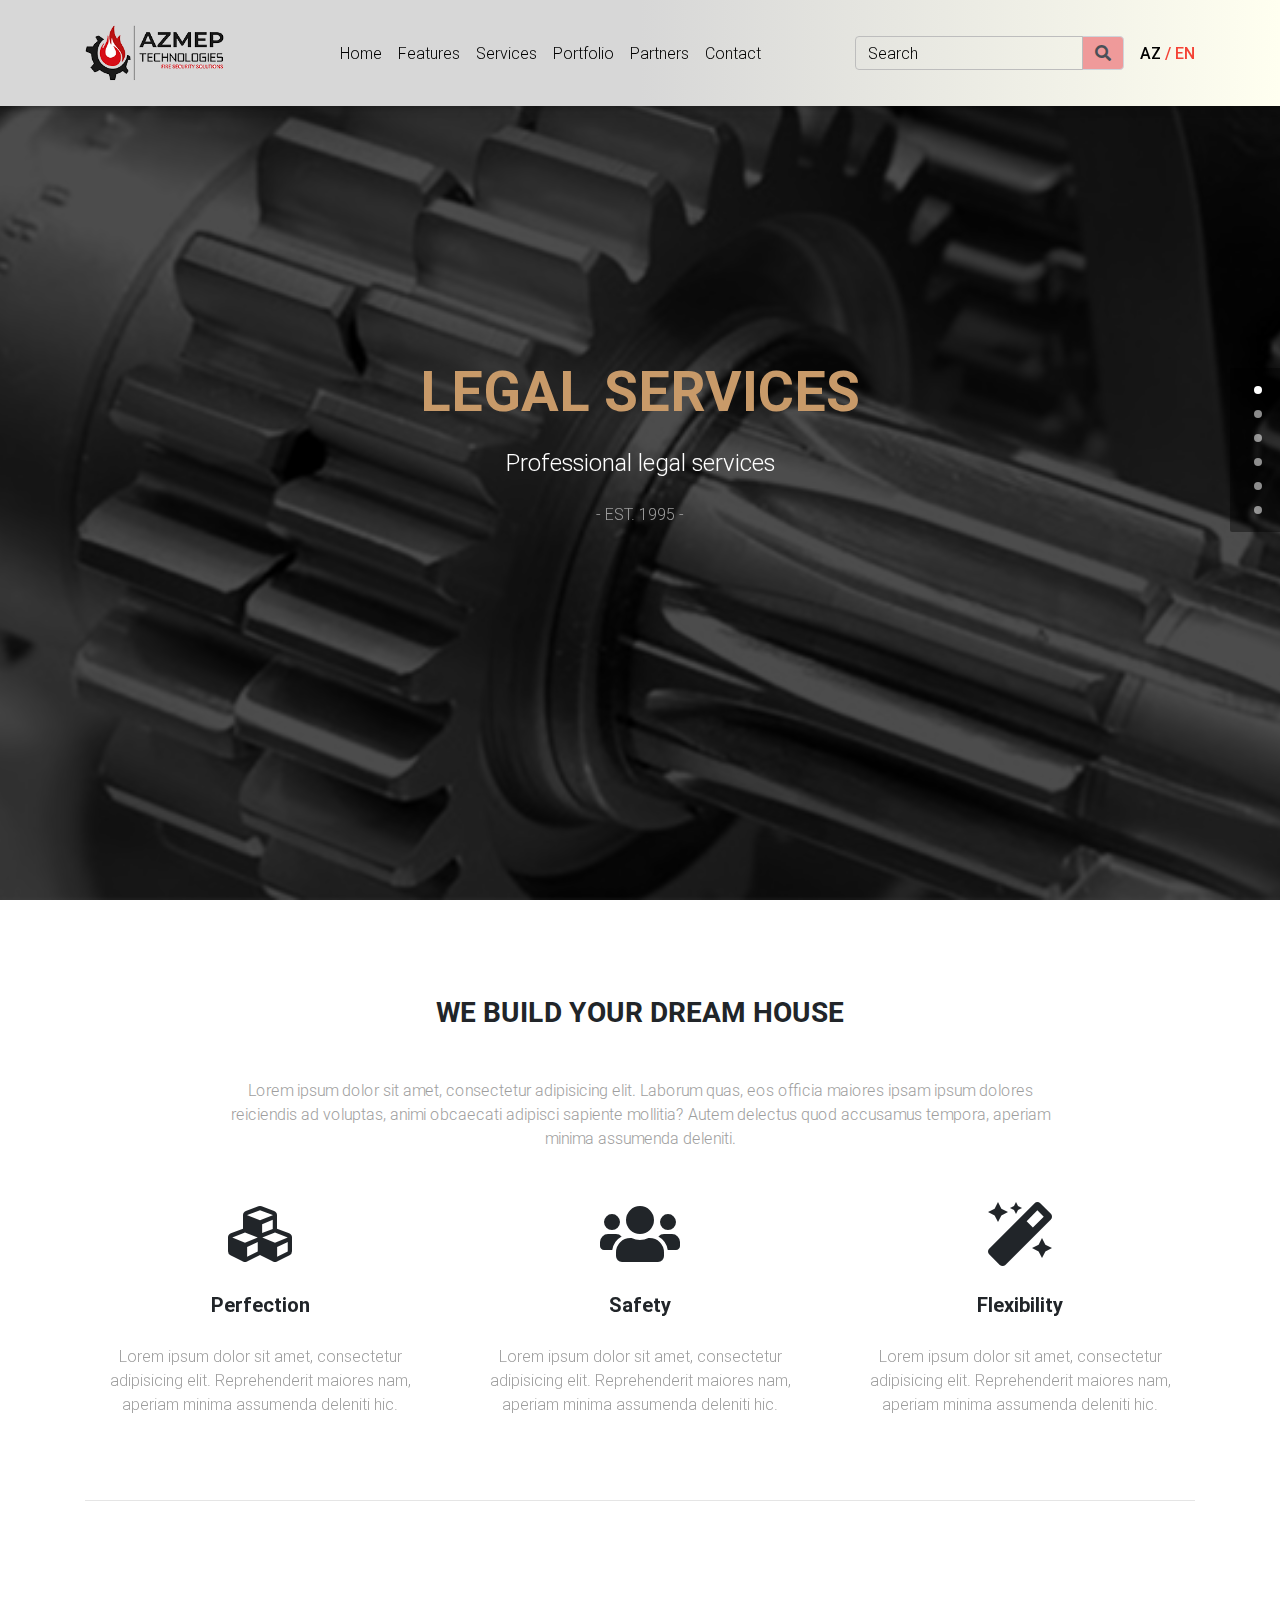
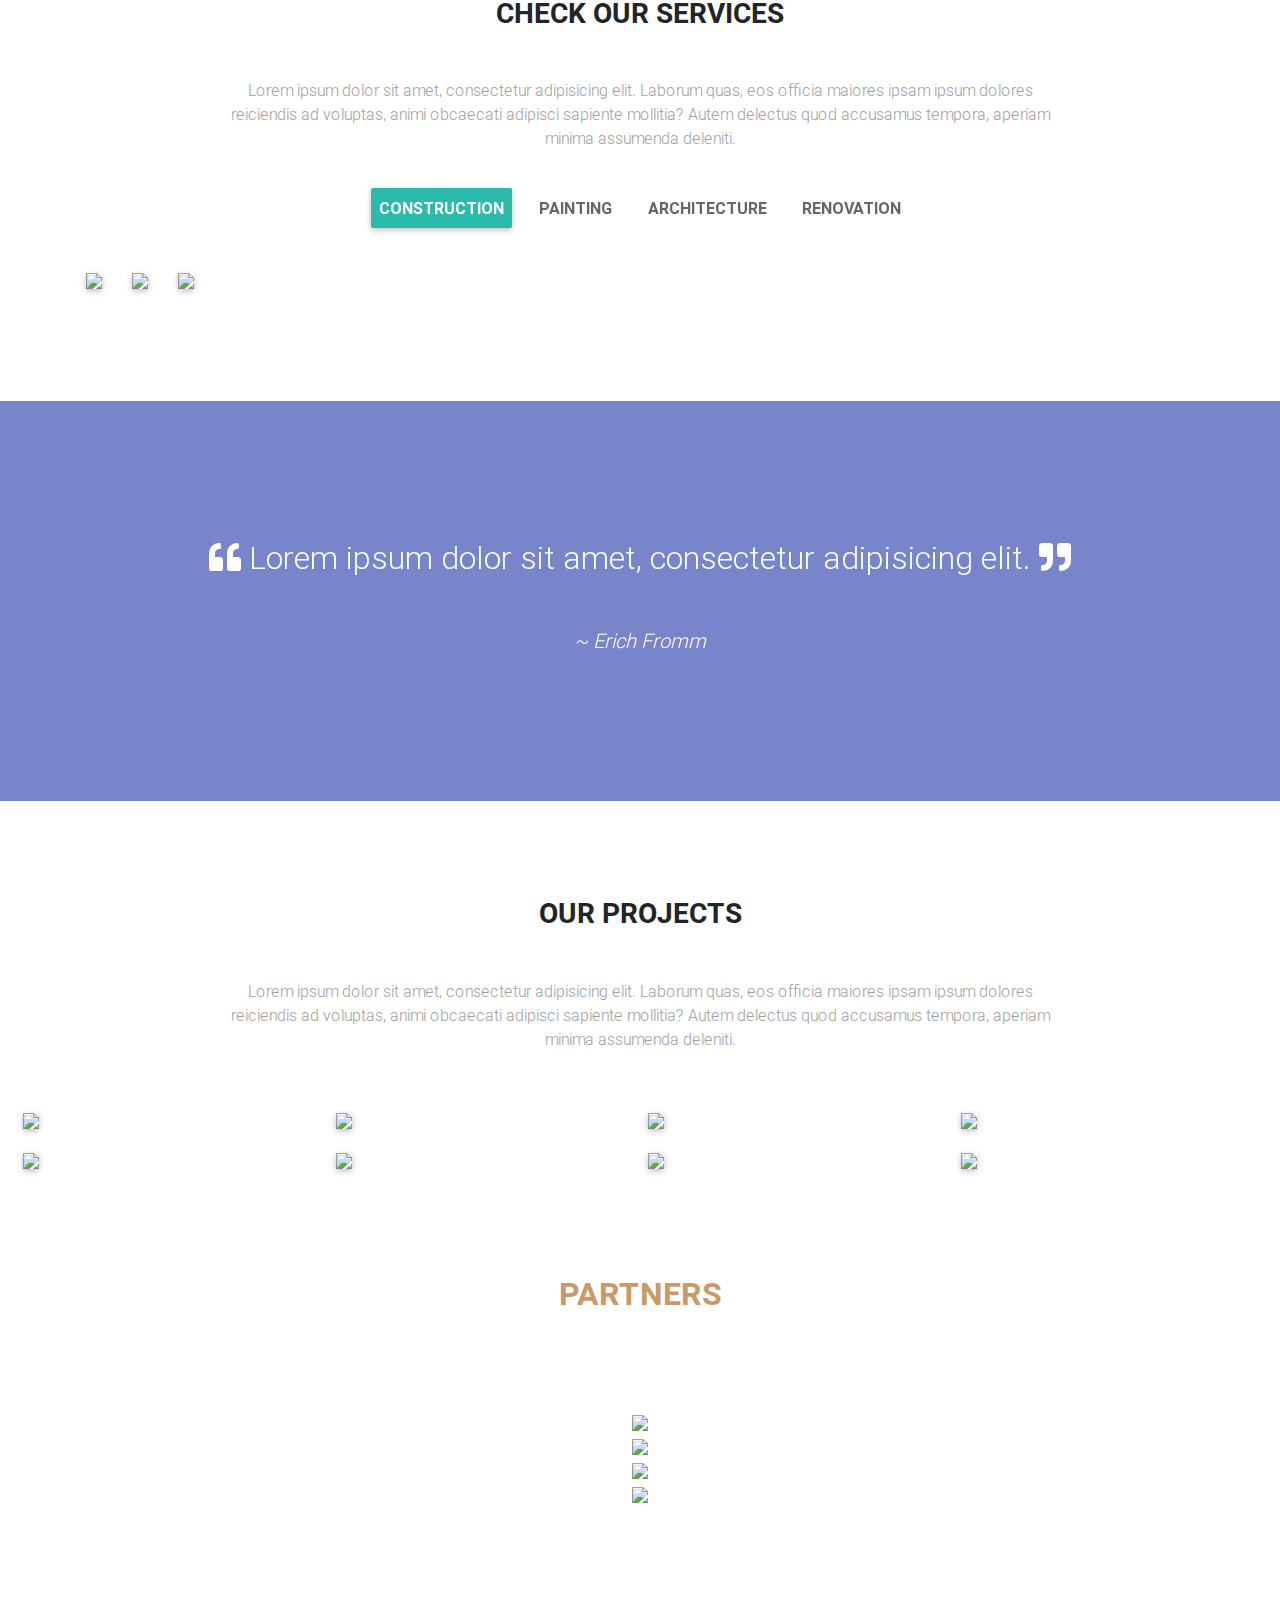
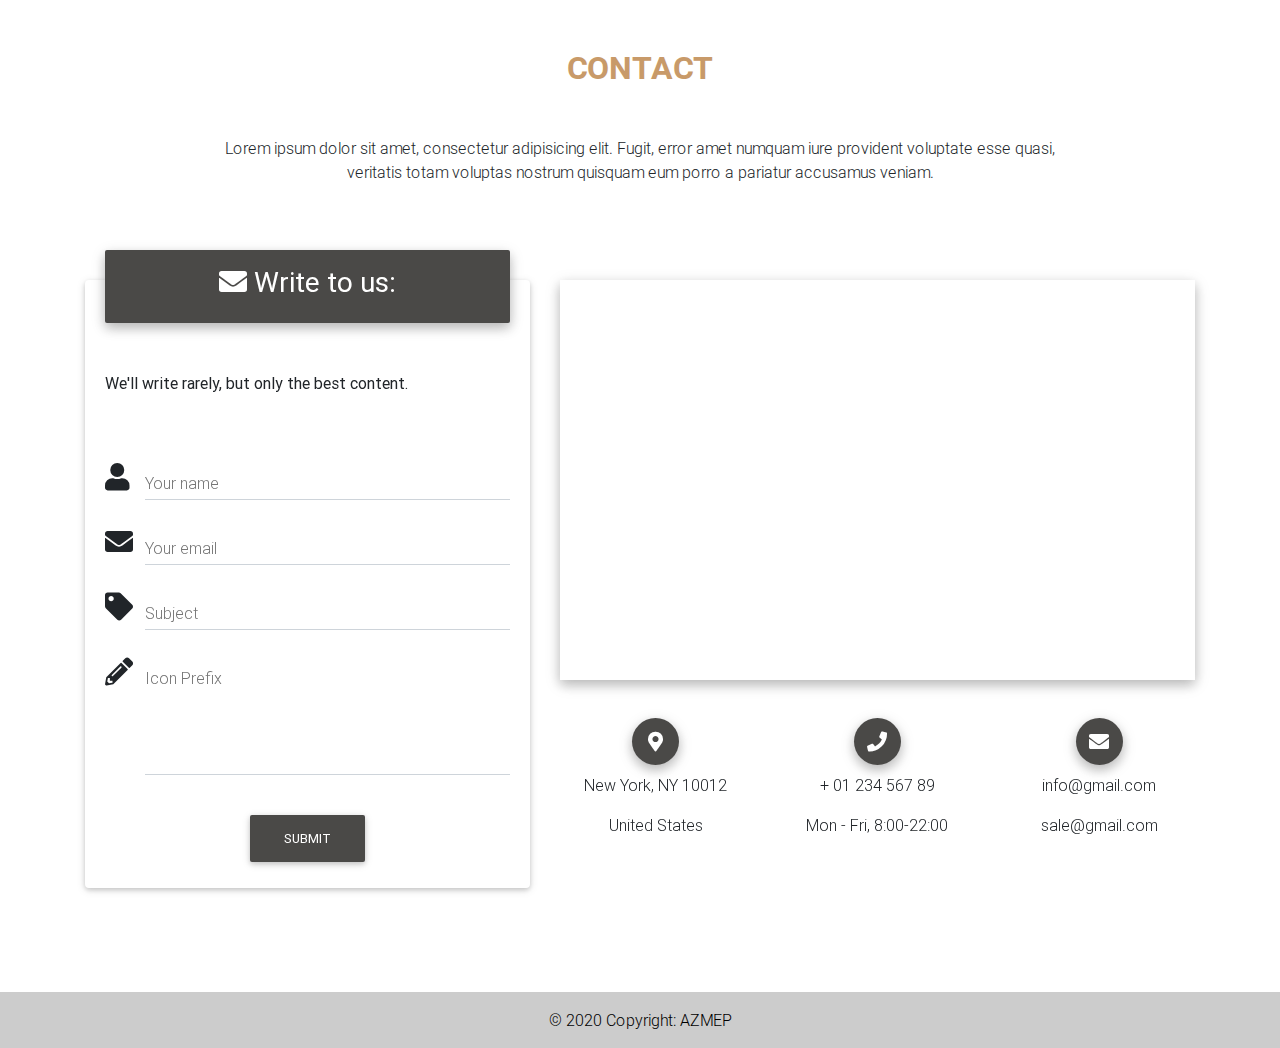
==== commit ab40e5ed: "Fixes" ====
--- a/index.html
+++ b/index.html
@@ -790,8 +790,28 @@
   <!-- Google Maps -->
   <script src="https://maps.google.com/maps/api/js"></script>
 
-  <script src="js/main.js"></script>
-
+    <script>
+    // initialize scrollspy
+    $('body').scrollspy({
+
+      target: '.dotted-scrollspy'
+    });
+
+    // initialize lightbox
+    $(function () {
+
+      $("#mdb-lightbox-ui").load("mdb-addons/mdb-lightbox-ui.html");
+    });
+
+    $('.navbar-collapse a').click(function () {
+
+      $(".navbar-collapse").collapse('hide');
+    });
+
+    /* WOW.js init */
+    new WOW().init();
+
+  </script>
 
 </body>
 
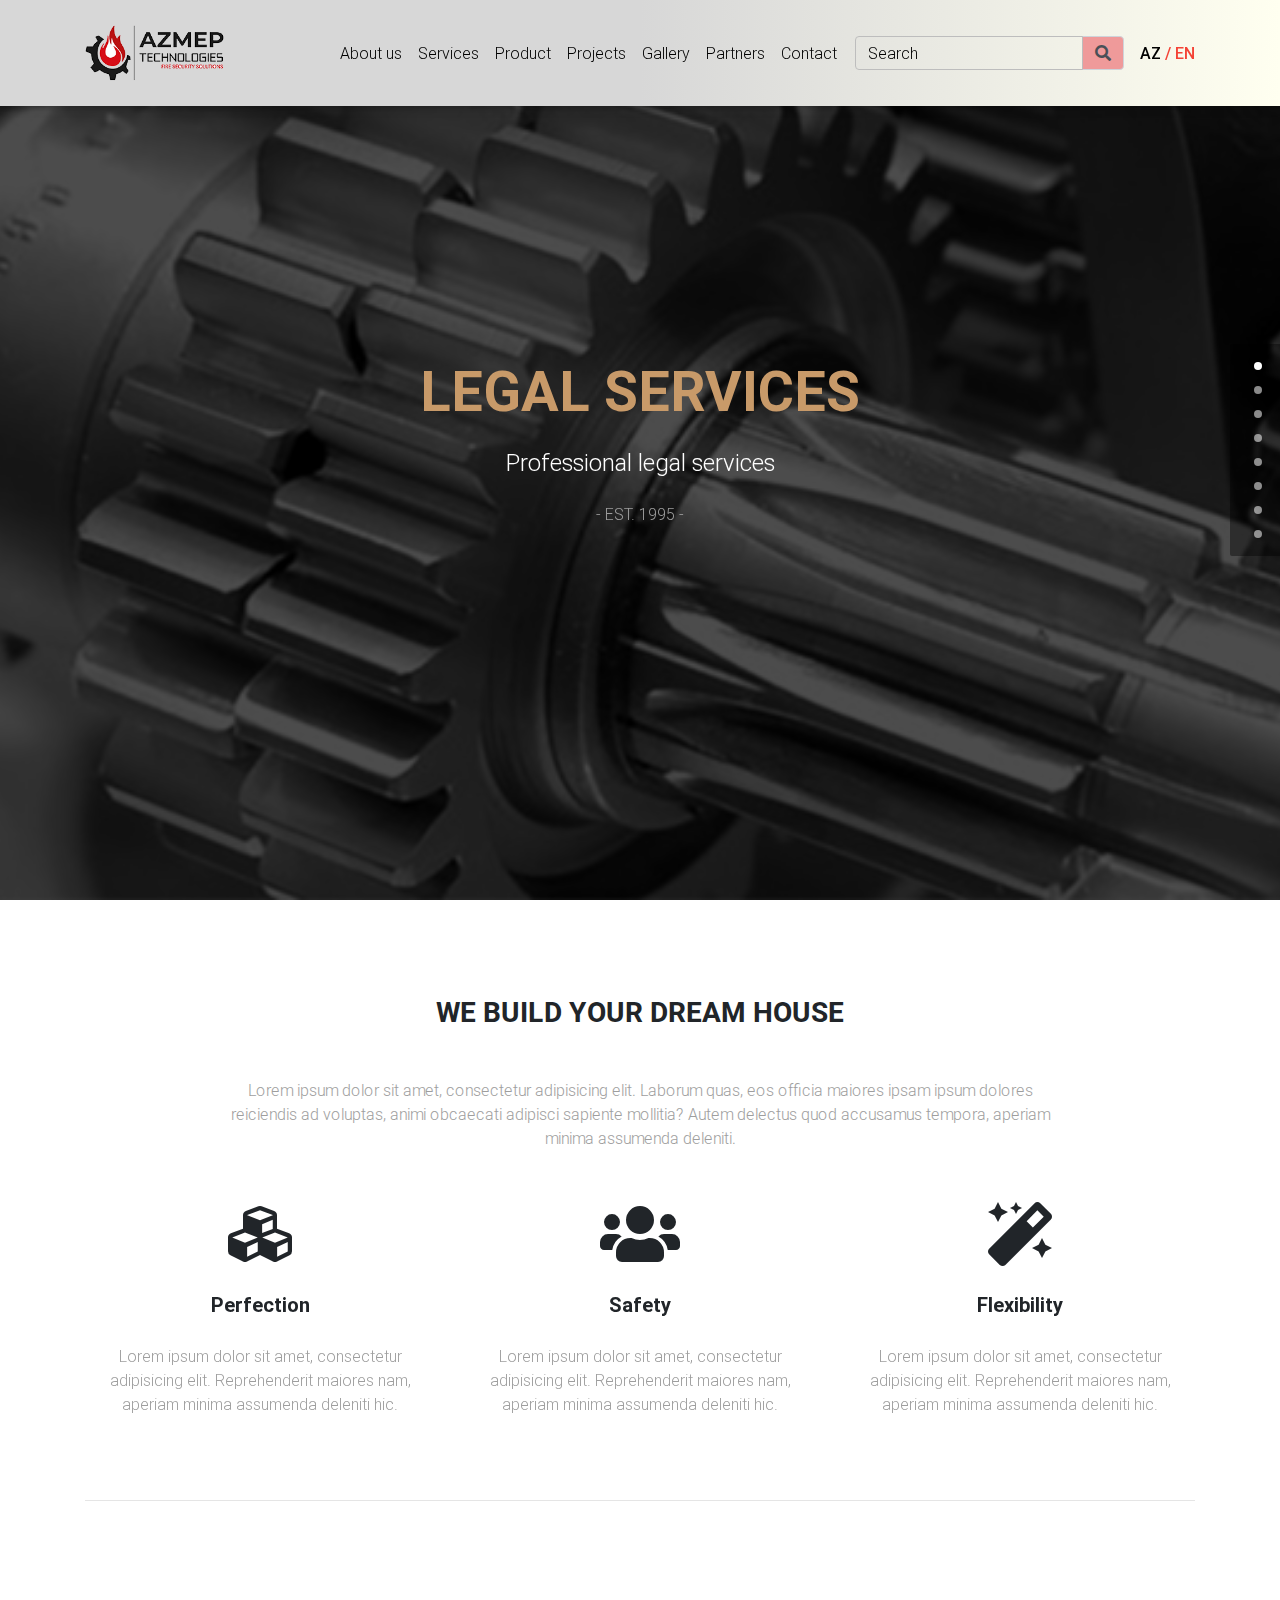
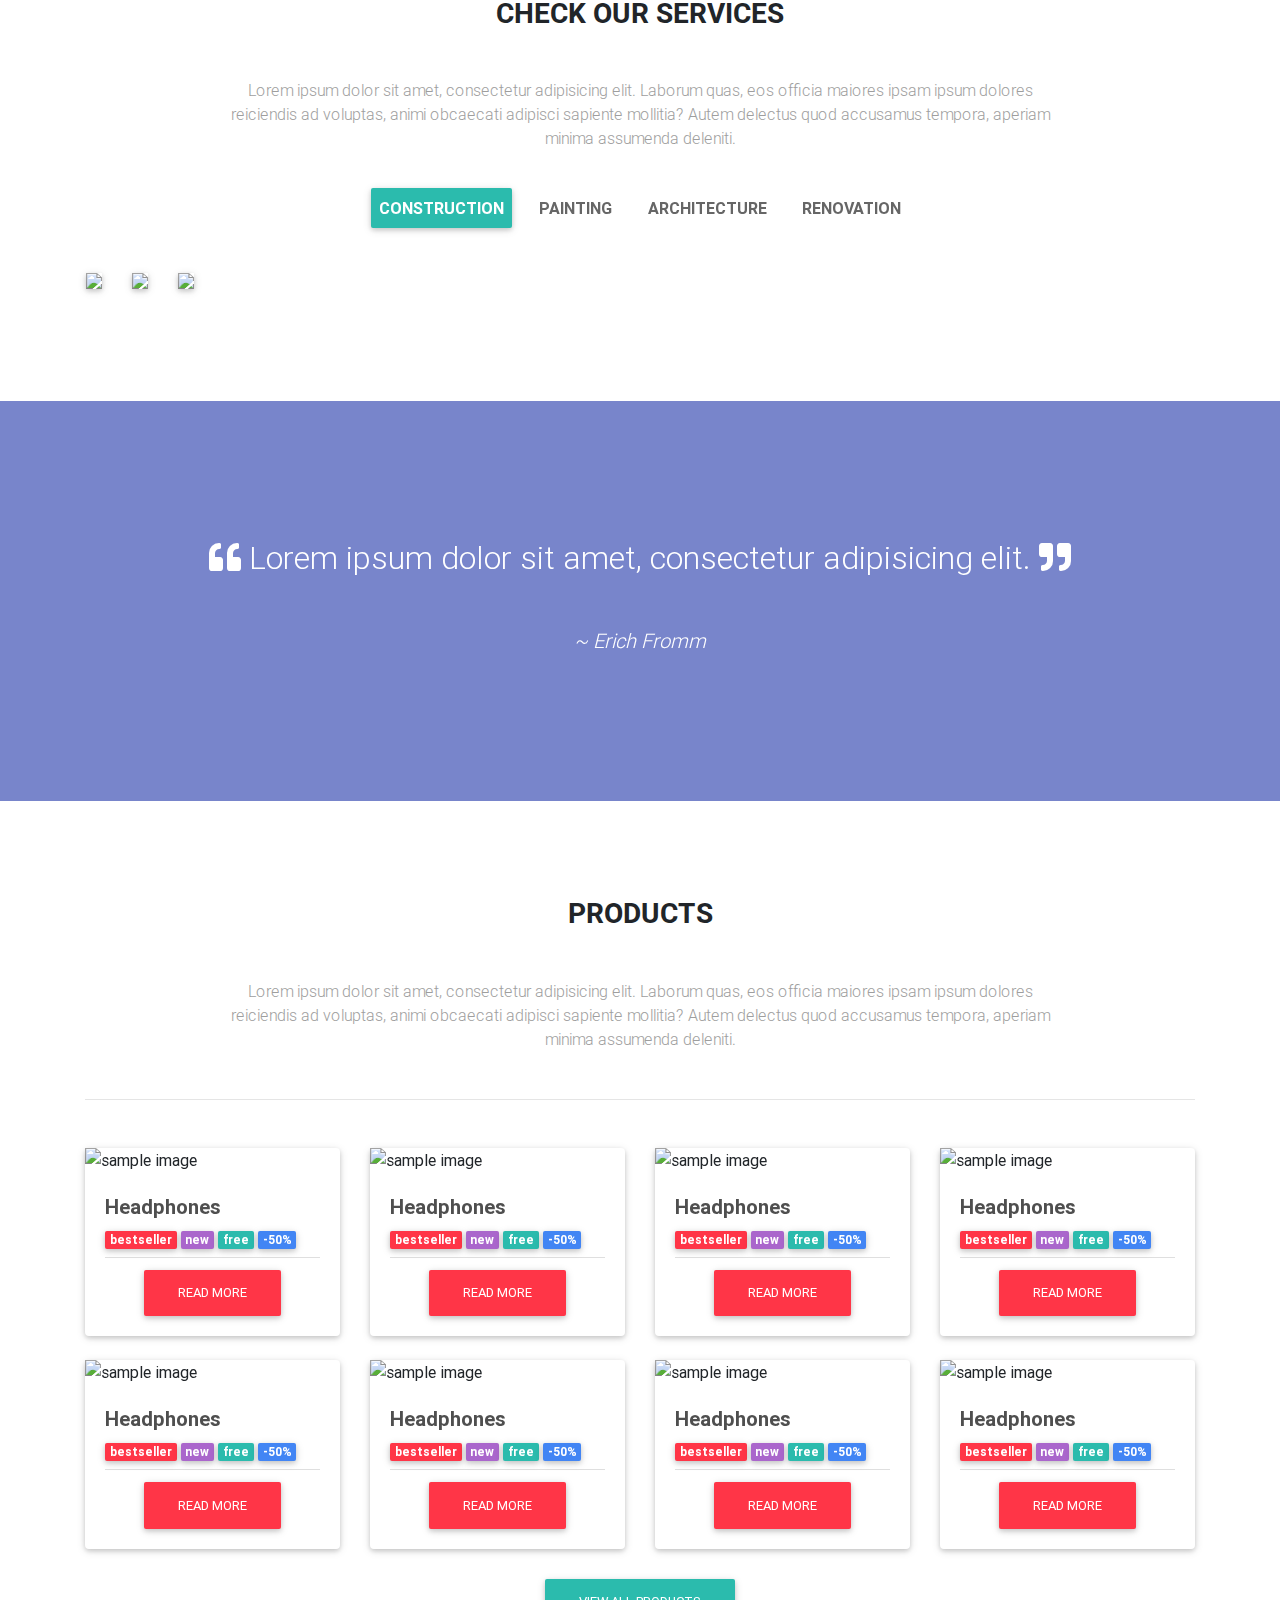
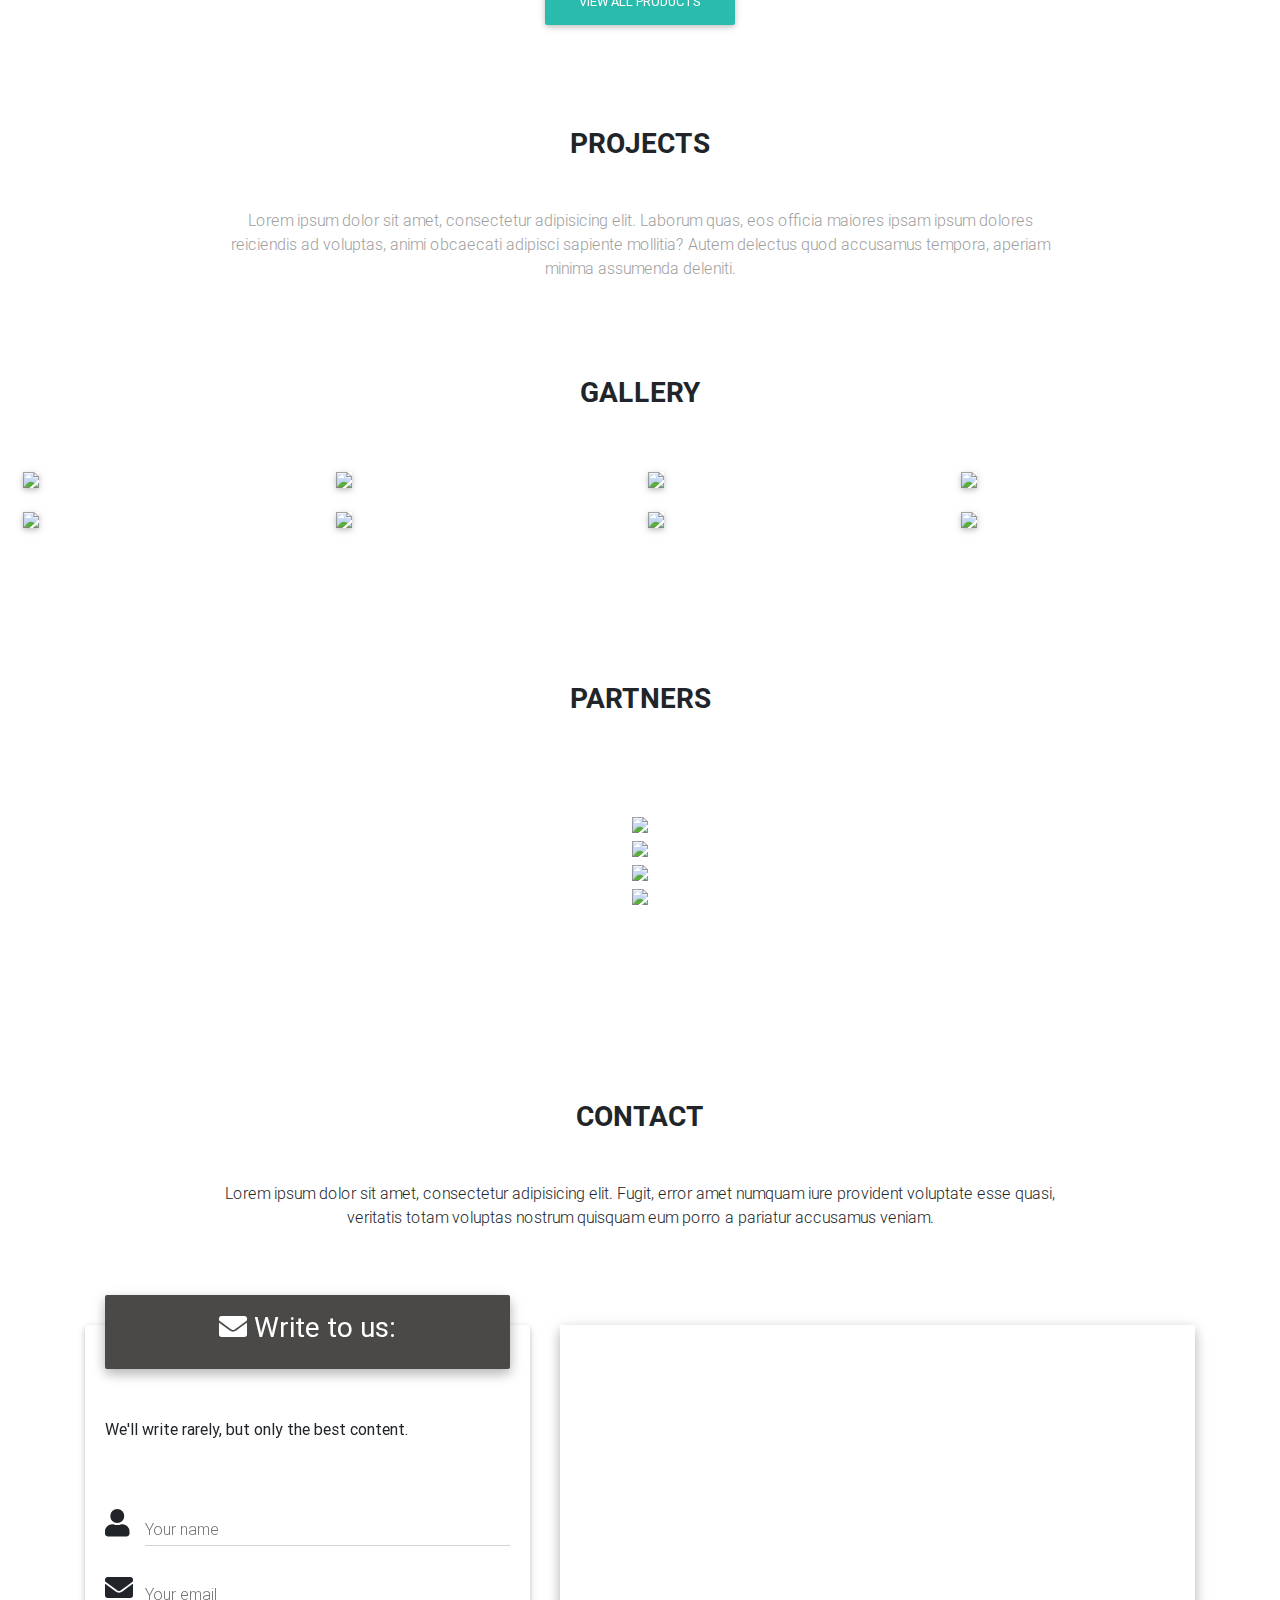
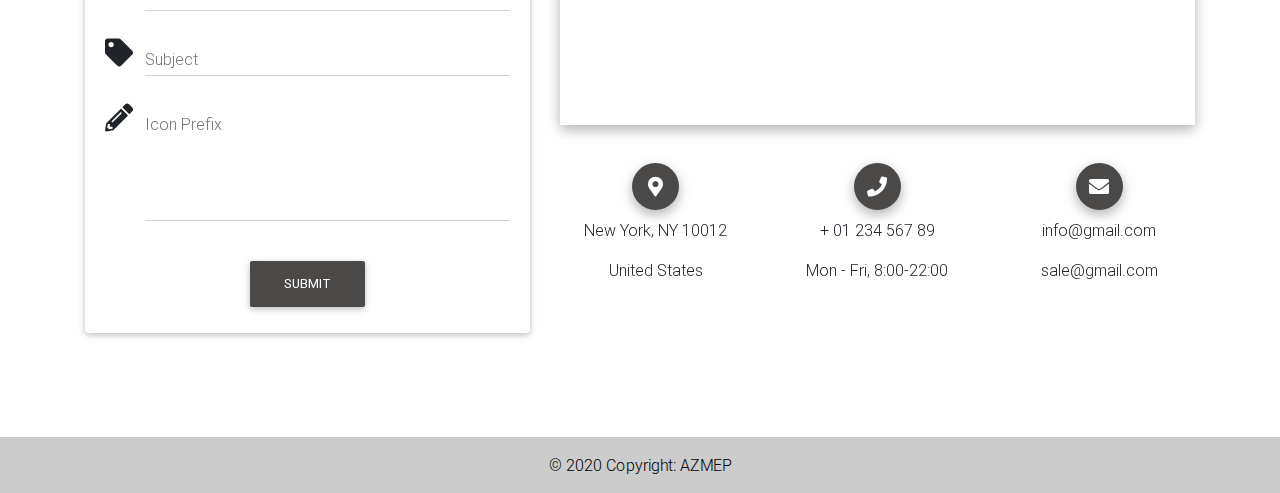
==== commit bc76082a: "Adding Products" ====
--- a/index.html
+++ b/index.html
@@ -36,16 +36,19 @@
         <div class="collapse navbar-collapse" id="navbarTogglerDemo02">
           <ul class="navbar-nav mr-auto smooth-scroll">
             <li class="nav-item">
-              <a class="nav-link" href="#home">Home <span class="sr-only">(current)</span></a>
-            </li>
-            <li class="nav-item">
-              <a class="nav-link" href="#features" data-offset="90">Features</a>
+              <a class="nav-link" href="#about" data-offset="90">About us</a>
             </li>
             <li class="nav-item">
               <a class="nav-link" href="#services" data-offset="90">Services</a>
             </li>
             <li class="nav-item">
-              <a class="nav-link" href="#portfolio" data-offset="90">Portfolio</a>
+              <a class="nav-link" href="#products" data-offset="90">Product</a>
+            </li>
+            <li class="nav-item">
+              <a class="nav-link" href="#projects" data-offset="90">Projects</a>
+            </li>
+            <li class="nav-item">
+              <a class="nav-link" href="#portfolio" data-offset="90">Gallery</a>
             </li>
             <li class="nav-item">
               <a class="nav-link" href="#partners" data-offset="90">Partners</a>
@@ -117,7 +120,7 @@
     <div class="container">
 
       <!-- Section: Features -->
-      <section id="features" class="mb-3 mt-5 pt-4 pb-3">
+      <section id="about" class="mb-3 mt-5 pt-4 pb-3">
 
         <!-- Section heading -->
         <h3 class="text-center text-uppercase font-weight-bold mb-5 mt-4 wow fadeIn" data-wow-delay="0.2s">We Build Your
@@ -431,21 +434,537 @@
       </div>
     </div>
     <!-- Streak -->
-
     <div class="container">
 
       <!-- Section: Portfolio -->
-      <section id="portfolio" class="mb-3">
+      <section id="products" class="mb-3">
 
         <!-- Section heading -->
-        <h3 class="text-center text-uppercase font-weight-bold mb-5 mt-5 pt-5 wow fadeIn" data-wow-delay="0.2s">Our
-          projects</h3>
+        <h3 class="text-center text-uppercase font-weight-bold mb-5 mt-5 pt-5 wow fadeIn" data-wow-delay="0.2s">Products</h3>
 
         <!-- Section description -->
         <p class="text-center grey-text my-5 w-responsive mx-auto wow fadeIn" data-wow-delay="0.2s">Lorem ipsum dolor
           sit amet, consectetur adipisicing elit. Laborum quas, eos officia maiores ipsam ipsum dolores reiciendis ad
           voluptas, animi obcaecati adipisci sapiente mollitia? Autem delectus quod accusamus tempora, aperiam minima
           assumenda deleniti.</p>
+
+        <!-- Section: Last items -->
+        <section>
+
+
+          <hr class="mb-5">
+
+          <!-- Grid row -->
+          <div class="row">
+
+            <div class="col-lg-3 col-md-6 mb-4">
+
+              <!-- Card -->
+              <div class="card card-ecommerce">
+
+                <!-- Card image -->
+                <div class="view overlay">
+
+                  <img src="https://mdbootstrap.com/img/Photos/Horizontal/E-commerce/Products/12.jpg" class="img-fluid"
+                       alt="sample image">
+
+                  <a>
+
+                    <div class="mask rgba-white-slight"></div>
+
+                  </a>
+
+                </div>
+                <!-- Card image -->
+
+                <!-- Card content -->
+                <div class="card-body">
+
+                  <!-- Category & Title -->
+                  <h5 class="card-title mb-1">
+
+                    <strong>
+
+                      <a href="" class="dark-grey-text">Headphones</a>
+
+                    </strong>
+
+                  </h5>
+
+                  <span class="badge badge-danger mb-2">bestseller</span>
+                  <span class="badge badge-secondary mb-2">new</span>
+                  <span class="badge badge-default mb-2">free</span>
+                  <span class="badge badge-primary mb-2">-50%</span>
+
+                  <!-- Card footer -->
+                  <div class="card-footer pb-0">
+
+                    <div class="row mb-0">
+
+                      <button class="btn btn-danger m-auto" >Read More</button>
+
+                    </div>
+
+                  </div>
+
+                </div>
+                <!-- Card content -->
+
+              </div>
+              <!-- Card -->
+
+            </div>
+
+            <div class="col-lg-3 col-md-6 mb-4">
+
+              <!-- Card -->
+              <div class="card card-ecommerce">
+
+                <!-- Card image -->
+                <div class="view overlay">
+
+                  <img src="https://mdbootstrap.com/img/Photos/Horizontal/E-commerce/Products/12.jpg" class="img-fluid"
+                       alt="sample image">
+
+                  <a>
+
+                    <div class="mask rgba-white-slight"></div>
+
+                  </a>
+
+                </div>
+                <!-- Card image -->
+
+                <!-- Card content -->
+                <div class="card-body">
+
+                  <!-- Category & Title -->
+                  <h5 class="card-title mb-1">
+
+                    <strong>
+
+                      <a href="" class="dark-grey-text">Headphones</a>
+
+                    </strong>
+
+                  </h5>
+
+                  <span class="badge badge-danger mb-2">bestseller</span>
+                  <span class="badge badge-secondary mb-2">new</span>
+                  <span class="badge badge-default mb-2">free</span>
+                  <span class="badge badge-primary mb-2">-50%</span>
+
+                  <!-- Card footer -->
+                  <div class="card-footer pb-0">
+
+                    <div class="row mb-0">
+
+                      <button class="btn btn-danger m-auto" >Read More</button>
+
+                    </div>
+
+                  </div>
+
+                </div>
+                <!-- Card content -->
+
+              </div>
+              <!-- Card -->
+
+            </div>
+
+            <div class="col-lg-3 col-md-6 mb-4">
+
+              <!-- Card -->
+              <div class="card card-ecommerce">
+
+                <!-- Card image -->
+                <div class="view overlay">
+
+                  <img src="https://mdbootstrap.com/img/Photos/Horizontal/E-commerce/Products/12.jpg" class="img-fluid"
+                       alt="sample image">
+
+                  <a>
+
+                    <div class="mask rgba-white-slight"></div>
+
+                  </a>
+
+                </div>
+                <!-- Card image -->
+
+                <!-- Card content -->
+                <div class="card-body">
+
+                  <!-- Category & Title -->
+                  <h5 class="card-title mb-1">
+
+                    <strong>
+
+                      <a href="" class="dark-grey-text">Headphones</a>
+
+                    </strong>
+
+                  </h5>
+
+                  <span class="badge badge-danger mb-2">bestseller</span>
+                  <span class="badge badge-secondary mb-2">new</span>
+                  <span class="badge badge-default mb-2">free</span>
+                  <span class="badge badge-primary mb-2">-50%</span>
+
+                  <!-- Card footer -->
+                  <div class="card-footer pb-0">
+
+                    <div class="row mb-0">
+
+                      <button class="btn btn-danger m-auto" >Read More</button>
+
+                    </div>
+
+                  </div>
+
+                </div>
+                <!-- Card content -->
+
+              </div>
+              <!-- Card -->
+
+            </div>
+
+            <div class="col-lg-3 col-md-6 mb-4">
+
+              <!-- Card -->
+              <div class="card card-ecommerce">
+
+                <!-- Card image -->
+                <div class="view overlay">
+
+                  <img src="https://mdbootstrap.com/img/Photos/Horizontal/E-commerce/Products/12.jpg" class="img-fluid"
+                       alt="sample image">
+
+                  <a>
+
+                    <div class="mask rgba-white-slight"></div>
+
+                  </a>
+
+                </div>
+                <!-- Card image -->
+
+                <!-- Card content -->
+                <div class="card-body">
+
+                  <!-- Category & Title -->
+                  <h5 class="card-title mb-1">
+
+                    <strong>
+
+                      <a href="" class="dark-grey-text">Headphones</a>
+
+                    </strong>
+
+                  </h5>
+
+                  <span class="badge badge-danger mb-2">bestseller</span>
+                  <span class="badge badge-secondary mb-2">new</span>
+                  <span class="badge badge-default mb-2">free</span>
+                  <span class="badge badge-primary mb-2">-50%</span>
+
+                  <!-- Card footer -->
+                  <div class="card-footer pb-0">
+
+                    <div class="row mb-0">
+
+                      <button class="btn btn-danger m-auto" >Read More</button>
+
+                    </div>
+
+                  </div>
+
+                </div>
+                <!-- Card content -->
+
+              </div>
+              <!-- Card -->
+
+            </div>
+
+            <div class="col-lg-3 col-md-6 mb-4">
+
+              <!-- Card -->
+              <div class="card card-ecommerce">
+
+                <!-- Card image -->
+                <div class="view overlay">
+
+                  <img src="https://mdbootstrap.com/img/Photos/Horizontal/E-commerce/Products/12.jpg" class="img-fluid"
+                       alt="sample image">
+
+                  <a>
+
+                    <div class="mask rgba-white-slight"></div>
+
+                  </a>
+
+                </div>
+                <!-- Card image -->
+
+                <!-- Card content -->
+                <div class="card-body">
+
+                  <!-- Category & Title -->
+                  <h5 class="card-title mb-1">
+
+                    <strong>
+
+                      <a href="" class="dark-grey-text">Headphones</a>
+
+                    </strong>
+
+                  </h5>
+
+                  <span class="badge badge-danger mb-2">bestseller</span>
+                  <span class="badge badge-secondary mb-2">new</span>
+                  <span class="badge badge-default mb-2">free</span>
+                  <span class="badge badge-primary mb-2">-50%</span>
+
+                  <!-- Card footer -->
+                  <div class="card-footer pb-0">
+
+                    <div class="row mb-0">
+
+                      <button class="btn btn-danger m-auto" >Read More</button>
+
+                    </div>
+
+                  </div>
+
+                </div>
+                <!-- Card content -->
+
+              </div>
+              <!-- Card -->
+
+            </div>
+
+            <div class="col-lg-3 col-md-6 mb-4">
+
+              <!-- Card -->
+              <div class="card card-ecommerce">
+
+                <!-- Card image -->
+                <div class="view overlay">
+
+                  <img src="https://mdbootstrap.com/img/Photos/Horizontal/E-commerce/Products/12.jpg" class="img-fluid"
+                       alt="sample image">
+
+                  <a>
+
+                    <div class="mask rgba-white-slight"></div>
+
+                  </a>
+
+                </div>
+                <!-- Card image -->
+
+                <!-- Card content -->
+                <div class="card-body">
+
+                  <!-- Category & Title -->
+                  <h5 class="card-title mb-1">
+
+                    <strong>
+
+                      <a href="" class="dark-grey-text">Headphones</a>
+
+                    </strong>
+
+                  </h5>
+
+                  <span class="badge badge-danger mb-2">bestseller</span>
+                  <span class="badge badge-secondary mb-2">new</span>
+                  <span class="badge badge-default mb-2">free</span>
+                  <span class="badge badge-primary mb-2">-50%</span>
+
+                  <!-- Card footer -->
+                  <div class="card-footer pb-0">
+
+                    <div class="row mb-0">
+
+                      <button class="btn btn-danger m-auto" >Read More</button>
+
+                    </div>
+
+                  </div>
+
+                </div>
+                <!-- Card content -->
+
+              </div>
+              <!-- Card -->
+
+            </div>
+
+            <div class="col-lg-3 col-md-6 mb-4">
+
+              <!-- Card -->
+              <div class="card card-ecommerce">
+
+                <!-- Card image -->
+                <div class="view overlay">
+
+                  <img src="https://mdbootstrap.com/img/Photos/Horizontal/E-commerce/Products/12.jpg" class="img-fluid"
+                       alt="sample image">
+
+                  <a>
+
+                    <div class="mask rgba-white-slight"></div>
+
+                  </a>
+
+                </div>
+                <!-- Card image -->
+
+                <!-- Card content -->
+                <div class="card-body">
+
+                  <!-- Category & Title -->
+                  <h5 class="card-title mb-1">
+
+                    <strong>
+
+                      <a href="" class="dark-grey-text">Headphones</a>
+
+                    </strong>
+
+                  </h5>
+
+                  <span class="badge badge-danger mb-2">bestseller</span>
+                  <span class="badge badge-secondary mb-2">new</span>
+                  <span class="badge badge-default mb-2">free</span>
+                  <span class="badge badge-primary mb-2">-50%</span>
+
+                  <!-- Card footer -->
+                  <div class="card-footer pb-0">
+
+                    <div class="row mb-0">
+
+                      <button class="btn btn-danger m-auto" >Read More</button>
+
+                    </div>
+
+                  </div>
+
+                </div>
+                <!-- Card content -->
+
+              </div>
+              <!-- Card -->
+
+            </div>
+
+            <div class="col-lg-3 col-md-6 mb-4">
+
+              <!-- Card -->
+              <div class="card card-ecommerce">
+
+                <!-- Card image -->
+                <div class="view overlay">
+
+                  <img src="https://mdbootstrap.com/img/Photos/Horizontal/E-commerce/Products/12.jpg" class="img-fluid"
+                       alt="sample image">
+
+                  <a>
+
+                    <div class="mask rgba-white-slight"></div>
+
+                  </a>
+
+                </div>
+                <!-- Card image -->
+
+                <!-- Card content -->
+                <div class="card-body">
+
+                  <!-- Category & Title -->
+                  <h5 class="card-title mb-1">
+
+                    <strong>
+
+                      <a href="" class="dark-grey-text">Headphones</a>
+
+                    </strong>
+
+                  </h5>
+
+                  <span class="badge badge-danger mb-2">bestseller</span>
+                  <span class="badge badge-secondary mb-2">new</span>
+                  <span class="badge badge-default mb-2">free</span>
+                  <span class="badge badge-primary mb-2">-50%</span>
+
+                  <!-- Card footer -->
+                  <div class="card-footer pb-0">
+
+                    <div class="row mb-0">
+
+                      <button class="btn btn-danger m-auto" >Read More</button>
+
+                    </div>
+
+                  </div>
+
+                </div>
+                <!-- Card content -->
+
+              </div>
+              <!-- Card -->
+
+            </div>
+
+          </div>
+          <!-- Grid row -->
+
+          <!-- Grid row -->
+          <div class="row justify-content-center mb-4">
+
+           <button class="btn btn-default">View all products</button>
+
+          </div>
+          <!-- Grid row -->
+
+        </section>
+        <!-- Section: Last items -->
+
+      </section>
+      <!-- Section: Portfolio -->
+
+    </div>
+    <div class="container">
+
+      <!-- Section: Portfolio -->
+      <section id="projects" class="mb-3">
+
+        <!-- Section heading -->
+        <h3 class="text-center text-uppercase font-weight-bold mb-5 mt-5 pt-5 wow fadeIn" data-wow-delay="0.2s">Projects</h3>
+
+        <!-- Section description -->
+        <p class="text-center grey-text my-5 w-responsive mx-auto wow fadeIn" data-wow-delay="0.2s">Lorem ipsum dolor
+          sit amet, consectetur adipisicing elit. Laborum quas, eos officia maiores ipsam ipsum dolores reiciendis ad
+          voluptas, animi obcaecati adipisci sapiente mollitia? Autem delectus quod accusamus tempora, aperiam minima
+          assumenda deleniti.</p>
+
+      </section>
+      <!-- Section: Portfolio -->
+
+    </div>
+    <div class="container">
+
+      <!-- Section: Portfolio -->
+      <section id="portfolio" class="mb-3">
+
+        <!-- Section heading -->
+        <h3 class="text-center text-uppercase font-weight-bold mb-5 mt-5 pt-5 wow fadeIn" data-wow-delay="0.2s">Gallery</h3>
+
 
       </section>
       <!-- Section: Portfolio -->
@@ -533,10 +1052,8 @@
     <div class="container">
       <section id="partners"  class="section pb-5 mb-5">
 
-
         <!-- Section heading -->
-        <h2 class="yellow-text text-center text-uppercase font-weight-bold my-5 wow fadeIn" data-wow-delay="0.2s">
-          Partners</h2>
+        <h3 class="text-center text-uppercase font-weight-bold mb-5 mt-5 pt-5 wow fadeIn" data-wow-delay="0.2s">Partners</h3>
 
         <div class="row">
         <!-- Second column -->
@@ -569,8 +1086,7 @@
       <section id="contact" class="section pb-5 mb-5">
 
         <!-- Section heading -->
-        <h2 class="yellow-text text-center text-uppercase font-weight-bold my-5 wow fadeIn" data-wow-delay="0.2s">
-          Contact</h2>
+        <h3 class="text-center text-uppercase font-weight-bold mb-5 mt-5 pt-5 wow fadeIn" data-wow-delay="0.2s">Contact</h3>
 
         <!-- Section sescription -->
         <p class="text-center w-responsive mx-auto mb-5 pb-5">Lorem ipsum dolor sit amet, consectetur adipisicing elit.
@@ -763,9 +1279,13 @@
 
       <li class="nav-item"><a class="nav-link" href="#home"><span></span></a></li>
 
-      <li class="nav-item"><a class="nav-link" href="#features"><span></span></a></li>
+      <li class="nav-item"><a class="nav-link" href="#about"><span></span></a></li>
 
       <li class="nav-item"><a class="nav-link" href="#services"><span></span></a></li>
+
+      <li class="nav-item"><a class="nav-link" href="#products"><span></span></a></li>
+
+      <li class="nav-item"><a class="nav-link" href="#projects"><span></span></a></li>
 
       <li class="nav-item"><a class="nav-link" href="#portfolio"><span></span></a></li>
 
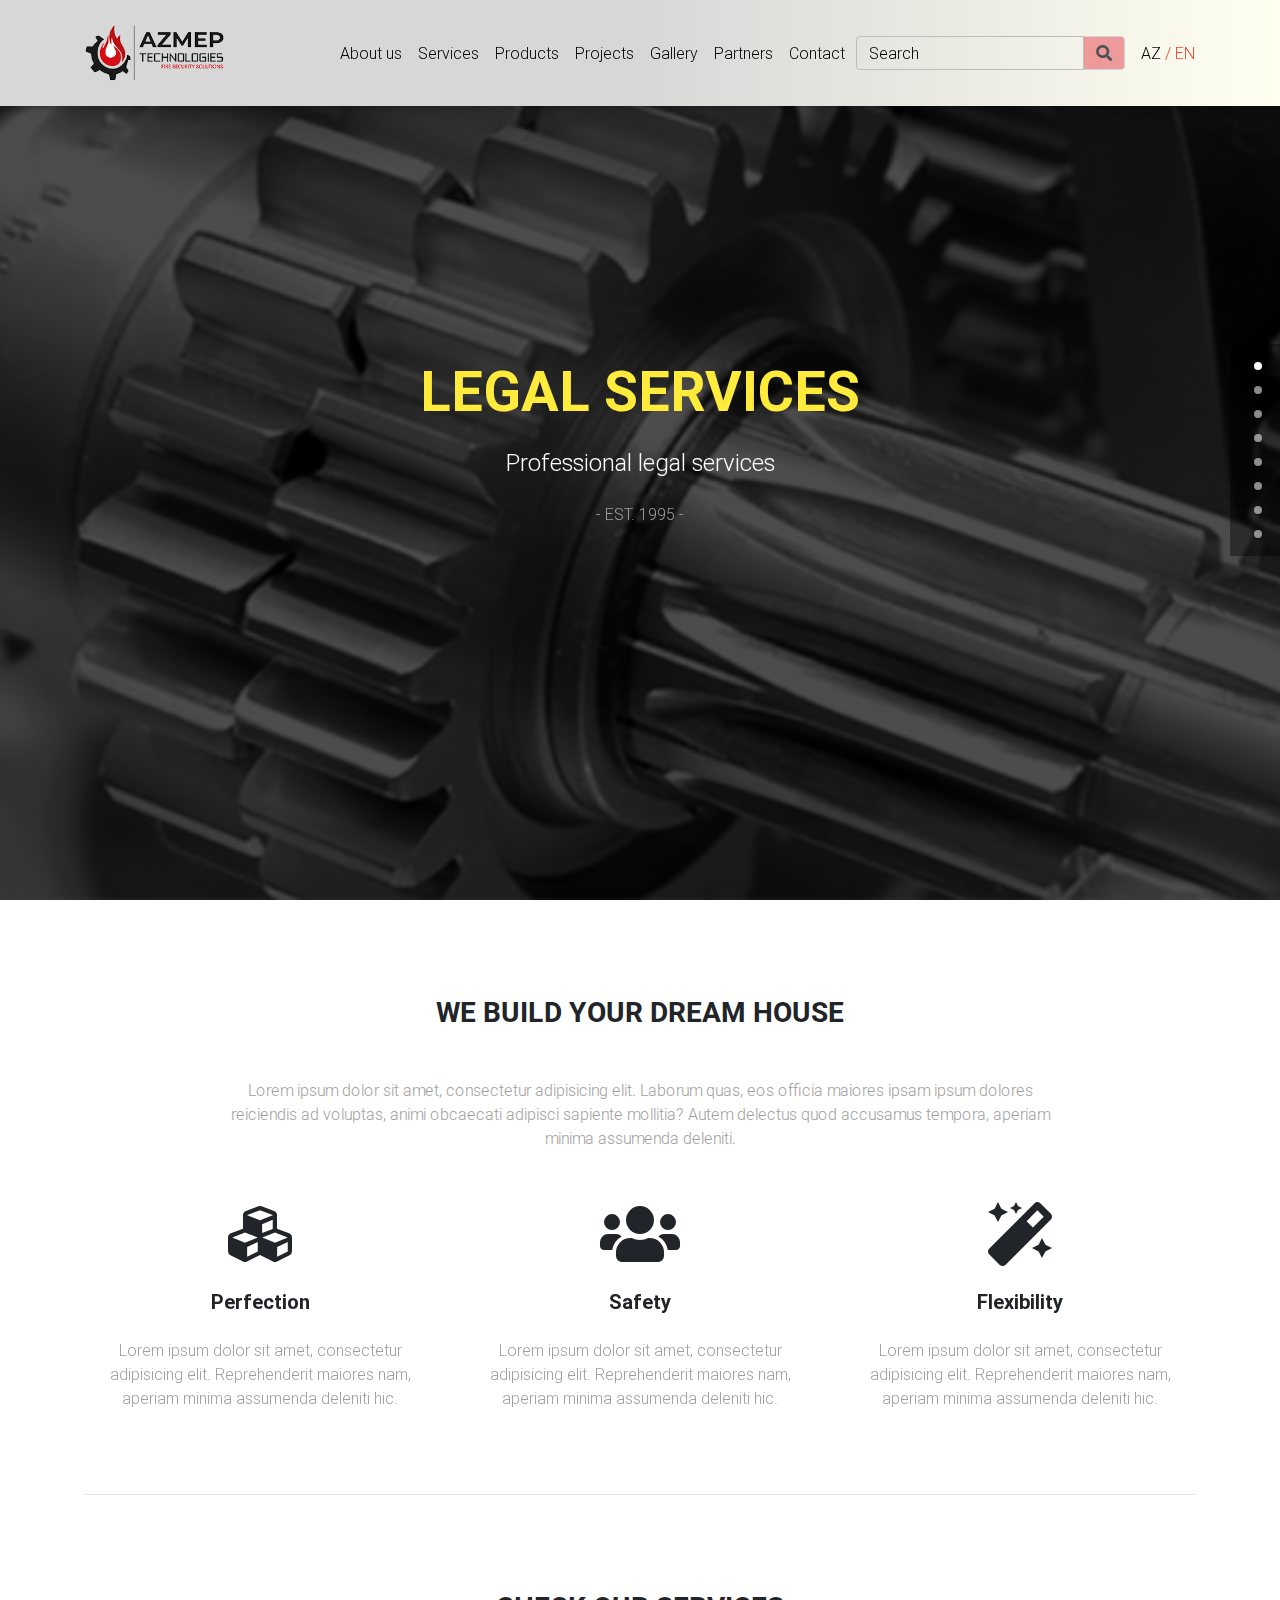
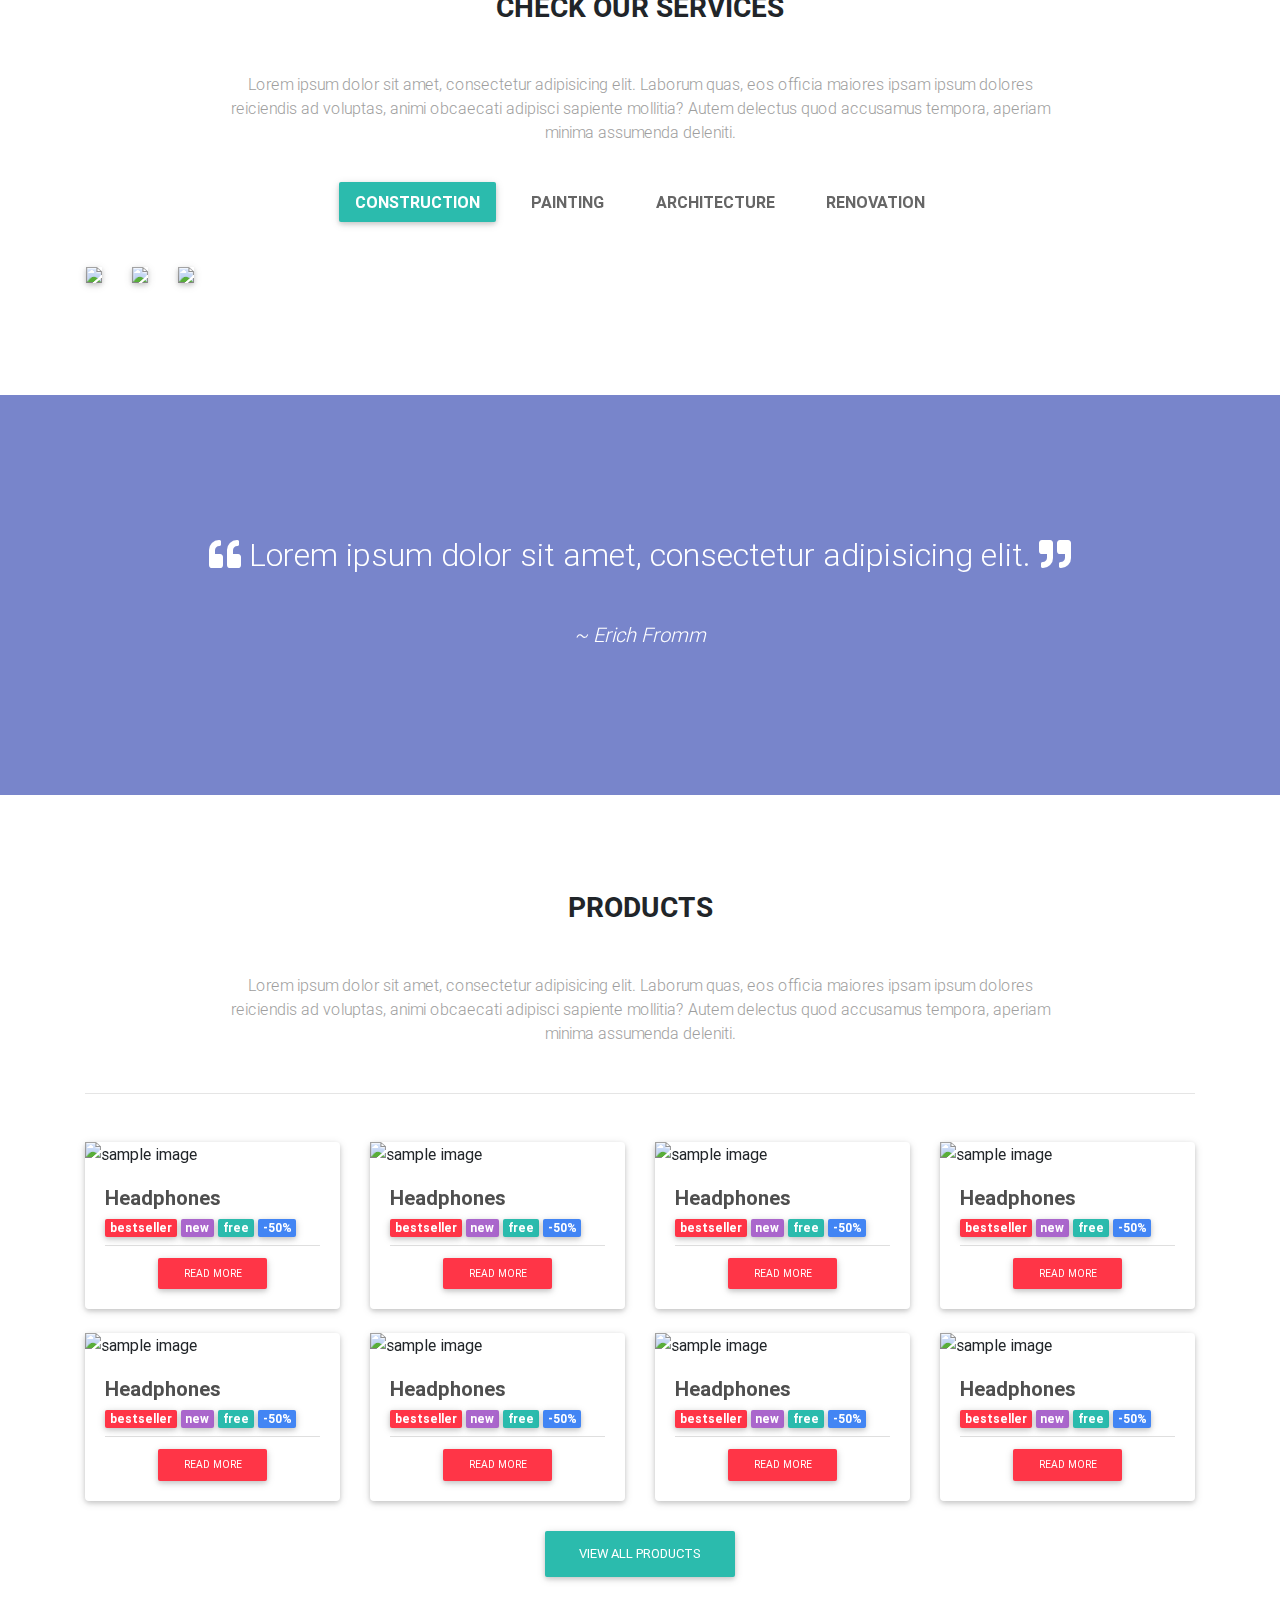
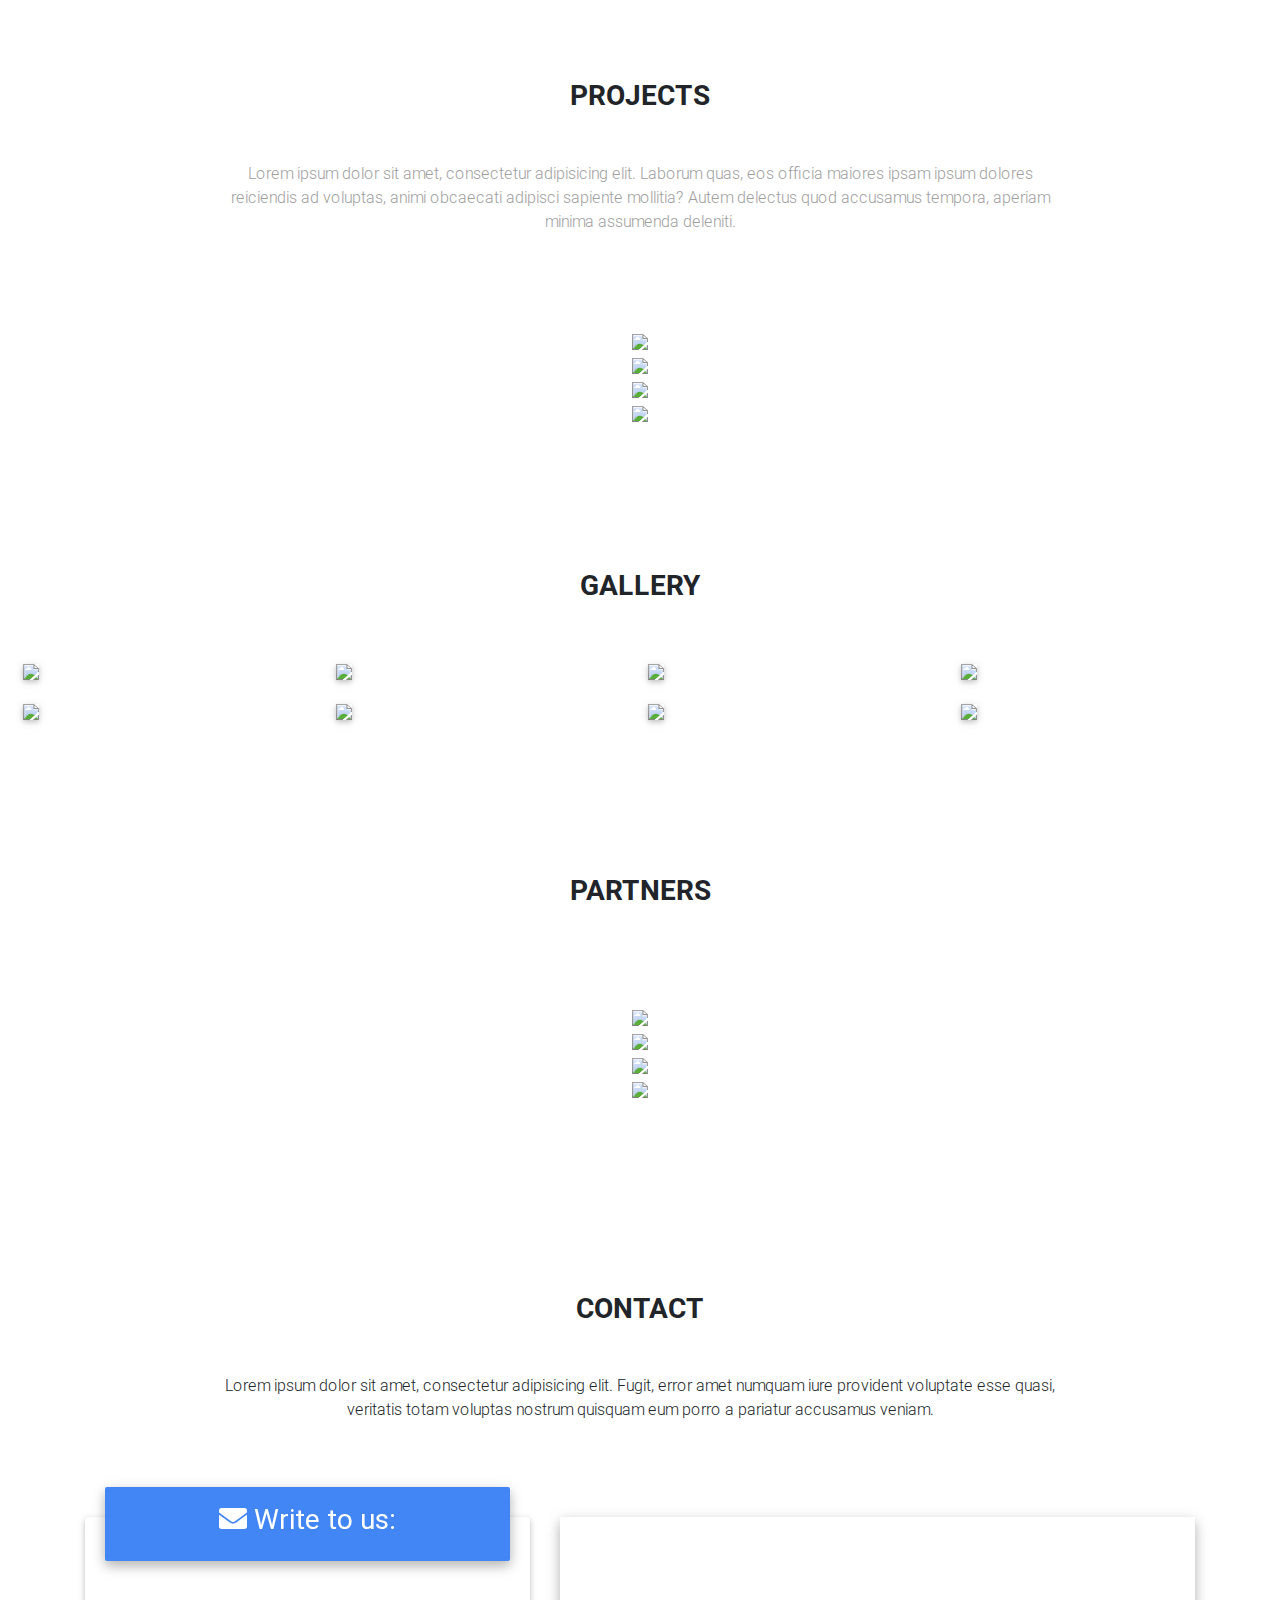
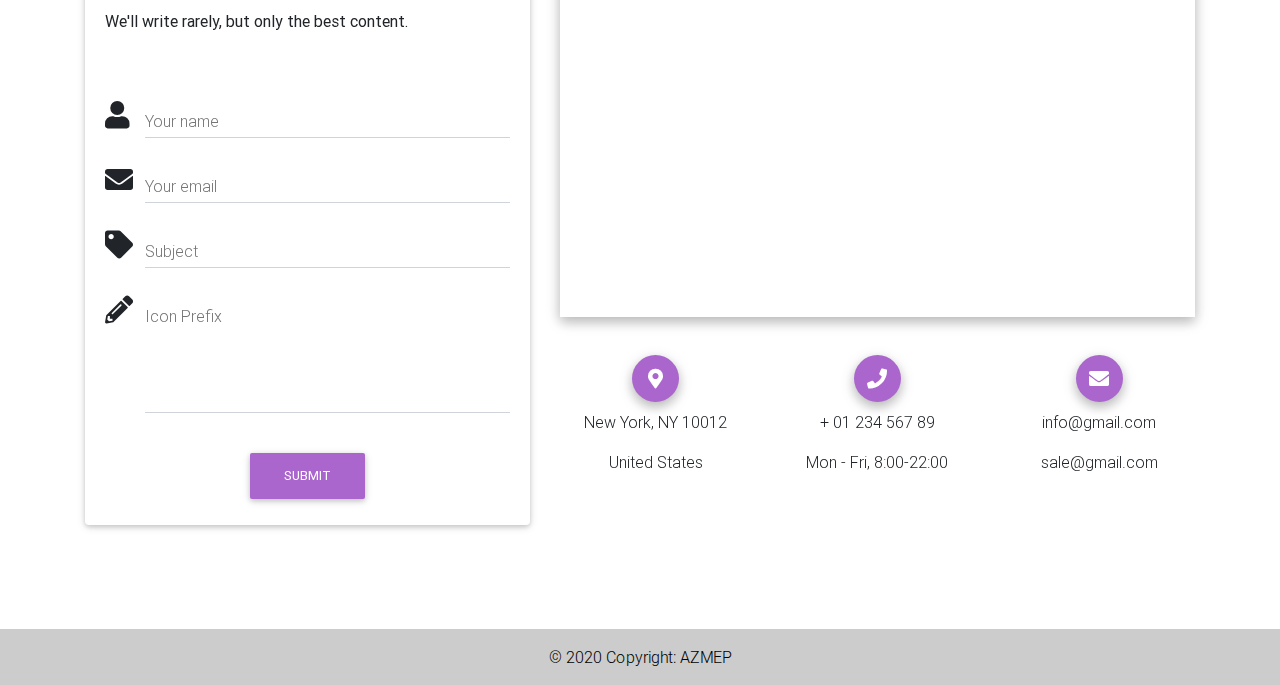
==== commit aa267447: "Product page (some fixes)" ====
--- a/index.html
+++ b/index.html
@@ -19,7 +19,7 @@
   <script src="https://unpkg.com/swiper/js/swiper.min.js"></script>
 </head>
 
-<body class="legal">
+<body>
 
   <!-- Navigation & Intro -->
   <header>
@@ -42,7 +42,7 @@
               <a class="nav-link" href="#services" data-offset="90">Services</a>
             </li>
             <li class="nav-item">
-              <a class="nav-link" href="#products" data-offset="90">Product</a>
+              <a class="nav-link" href="#products" data-offset="90">Products</a>
             </li>
             <li class="nav-item">
               <a class="nav-link" href="#projects" data-offset="90">Projects</a>
@@ -501,7 +501,7 @@
 
                     <div class="row mb-0">
 
-                      <button class="btn btn-danger m-auto" >Read More</button>
+                      <button class="btn btn-danger btn-sm m-auto" >Read More</button>
 
                     </div>
 
@@ -559,7 +559,7 @@
 
                     <div class="row mb-0">
 
-                      <button class="btn btn-danger m-auto" >Read More</button>
+                      <button class="btn btn-danger btn-sm m-auto" >Read More</button>
 
                     </div>
 
@@ -617,7 +617,7 @@
 
                     <div class="row mb-0">
 
-                      <button class="btn btn-danger m-auto" >Read More</button>
+                      <button class="btn btn-danger btn-sm m-auto" >Read More</button>
 
                     </div>
 
@@ -675,7 +675,7 @@
 
                     <div class="row mb-0">
 
-                      <button class="btn btn-danger m-auto" >Read More</button>
+                      <button class="btn btn-danger btn-sm m-auto" >Read More</button>
 
                     </div>
 
@@ -733,7 +733,7 @@
 
                     <div class="row mb-0">
 
-                      <button class="btn btn-danger m-auto" >Read More</button>
+                      <button class="btn btn-danger btn-sm m-auto" >Read More</button>
 
                     </div>
 
@@ -791,7 +791,7 @@
 
                     <div class="row mb-0">
 
-                      <button class="btn btn-danger m-auto" >Read More</button>
+                      <button class="btn btn-danger btn-sm m-auto" >Read More</button>
 
                     </div>
 
@@ -849,7 +849,7 @@
 
                     <div class="row mb-0">
 
-                      <button class="btn btn-danger m-auto" >Read More</button>
+                      <button class="btn btn-danger btn-sm m-auto" >Read More</button>
 
                     </div>
 
@@ -907,7 +907,7 @@
 
                     <div class="row mb-0">
 
-                      <button class="btn btn-danger m-auto" >Read More</button>
+                      <button class="btn btn-danger btn-sm m-auto" >Read More</button>
 
                     </div>
 
@@ -952,6 +952,32 @@
           sit amet, consectetur adipisicing elit. Laborum quas, eos officia maiores ipsam ipsum dolores reiciendis ad
           voluptas, animi obcaecati adipisci sapiente mollitia? Autem delectus quod accusamus tempora, aperiam minima
           assumenda deleniti.</p>
+
+        <div class="row">
+          <!-- Second column -->
+          <div class="col-md-12 mt-5 mb-5">
+
+            <div class="swiper-container swiper-container-projects col-md-12">
+              <div class="swiper-wrapper">
+                <div class="swiper-slide partner">
+                  <img src="https://cdn4.iconfinder.com/data/icons/logos-and-brands-1/512/142_Github_logo_logos-512.png">
+                </div>
+                <div class="swiper-slide partner">
+                  <img src="https://upload.wikimedia.org/wikipedia/commons/thumb/2/27/PHP-logo.svg/1280px-PHP-logo.svg.png">
+                </div>
+                <div class="swiper-slide partner">
+                  <img src="https://upload.wikimedia.org/wikipedia/commons/a/ab/Logo-ubuntu_cof-orange-hex.svg">
+                </div>
+                <div class="swiper-slide partner">
+                  <img src="https://www.kindpng.com/picc/m/1-12327_aws-amazon-logo-amazon-web-services-hd-png.png">
+                </div>
+              </div>
+              <div class="swiper-pagination"></div>
+            </div>
+
+          </div>
+          <!-- Second column -->
+        </div>
 
       </section>
       <!-- Section: Portfolio -->
@@ -1233,7 +1259,7 @@
 
     <!-- Second container -->
 
-
+    </div>
 
     <script>
       var swiperPartners = new Swiper('.swiper-container-partners', {
@@ -1249,6 +1275,19 @@
         autoplay: {delay: 2500}
       });
 
+      var swiperProjects = new Swiper('.swiper-container-projects', {
+        spaceBetween: 10,
+        loop: true,
+        slidesPerView: "auto",
+        breakpoints: {
+          640: {slidesPerView: 2, spaceBetween: 20,},
+          768: {slidesPerView: 3, spaceBetween: 40,},
+          1024: {slidesPerView: 4, spaceBetween: 50,},
+          1600: {slidesPerView: 4, spaceBetween: 50,},
+        },
+        autoplay: {delay: 2500}
+      });
+
     </script>
 
   </main>
